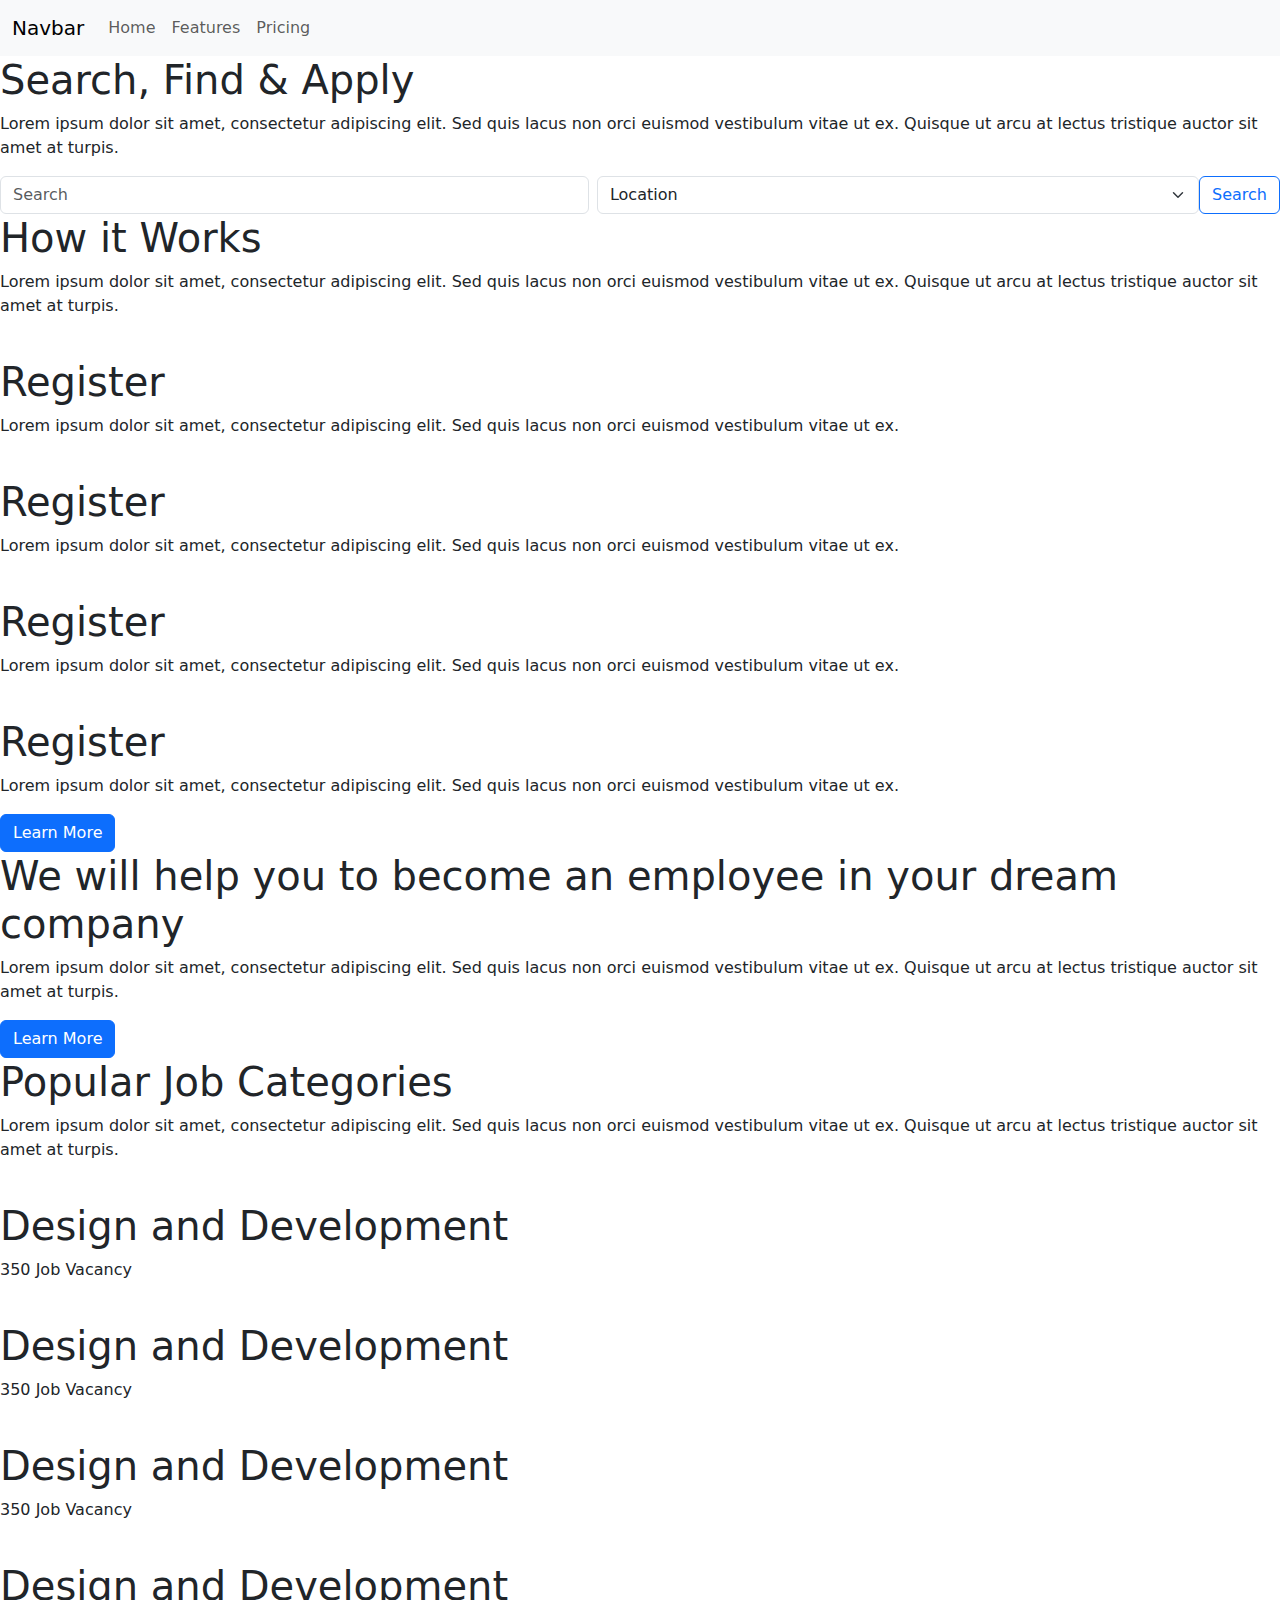
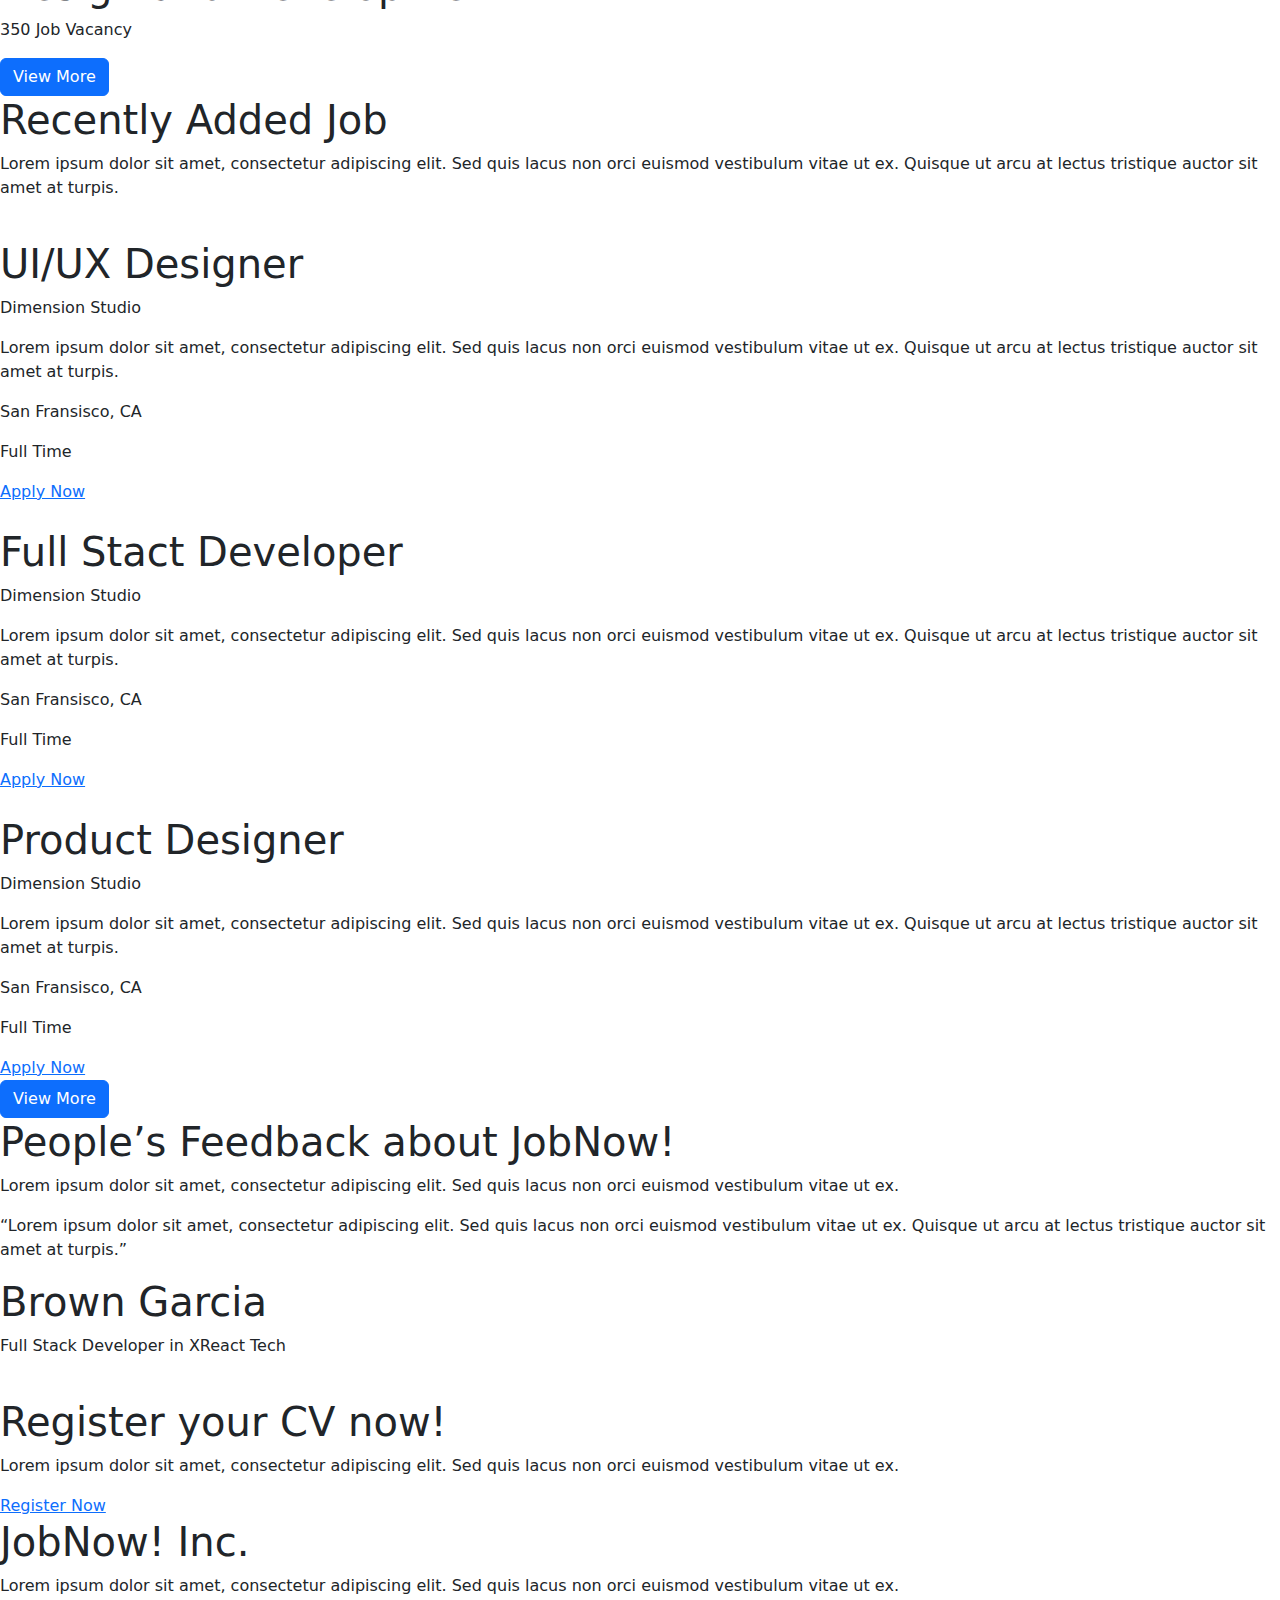
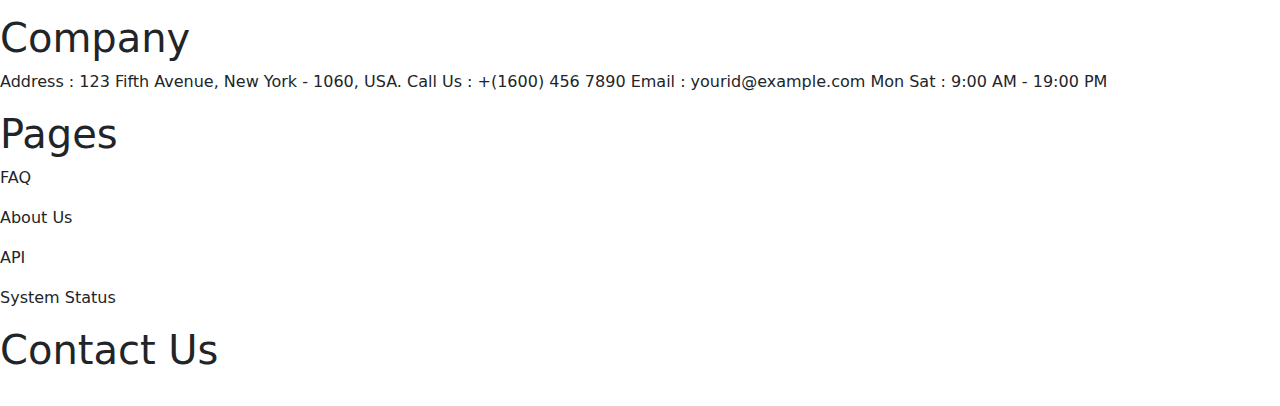
==== index.html @ 5d961a1d "Initial commit" ====
<!DOCTYPE html>
<html lang="en">
<head>
    <meta charset="UTF-8">
    <meta name="viewport" content="width=device-width, initial-scale=1.0">
    <link rel="stylesheet" href="https://fonts.googleapis.com/css?family=Poppins&amp;display=swap">
    <link rel="stylesheet" href="https://cdn.jsdelivr.net/npm/bootstrap@5.3.0/dist/css/bootstrap.min.css">
    <link rel="stylesheet" href="mobile.css">
    
    <title>Document</title>
</head>
<body>
    <section class="Menew" id="Menus">
<nav>
    <div class="menu">
    <nav class="navbar navbar-expand-lg bg-body-tertiary">
        <div class="container-fluid">
          <a class="navbar-brand" href="#">Navbar</a>
          <button class="navbar-toggler" type="button" data-bs-toggle="collapse" data-bs-target="#navbarNav" aria-controls="navbarNav" aria-expanded="false" aria-label="Toggle navigation">
            <span class="navbar-toggler-icon"></span>
          </button>
          <div class="collapse navbar-collapse" id="navbarNav">
            <ul class="navbar-nav">
              <li class="nav-item">
                <a class="nav-link" aria-current="page" href="#">Home</a>
              </li>
              <li class="nav-item">
                <a class="nav-link" href="#">Features</a>
              </li>
              <li class="nav-item">
                <a class="nav-link" href="#">Pricing</a>
              </li>
            </ul>
          </div>
        </div>
      </nav>
    </div>
    <div class="SFA">
        <div class="header">
        <h1>Search, Find & Apply</h1>
        <p>Lorem ipsum dolor sit amet, consectetur adipiscing elit. Sed quis lacus non orci euismod vestibulum vitae ut ex. Quisque ut arcu at lectus tristique auctor sit amet at turpis.</p>
        <div class="rectangle1">
            <form class="d-flex ml-auto">
                <input class="form-control me-2" type="search" placeholder="Search" aria-label="Search">
                <select class="form-select mr-2" aria-label="Location">
                    <option selected>Location</option>
                    <option value="1">Location 1</option>
                    <option value="2">Location 2</option>
                    <option value="3">Location 3</option>
                </select>
                <button class="btn btn-outline-primary" type="submit">Search</button>
            </form>
        </div>
        </div>
        <div class="rectangle">
        </div>
    </div>
</nav>
</section>

<section id="main" class="mains">
<main>
    <div class="HW">
        <div class="header2">
            <h1>How it Works</h1>
            <p>Lorem ipsum dolor sit amet, consectetur adipiscing elit. Sed quis lacus non orci euismod vestibulum vitae ut ex. Quisque ut arcu at lectus tristique auctor sit amet at turpis.</p>
        </div>
    </div>
    <div class="RCFA">

        <div class="RFCA1">
    <div class="register">
        <div class="header3">
            <img src="" alt="">
            <h1>Register</h1>
            <p>Lorem ipsum dolor sit amet, consectetur adipiscing elit. Sed quis lacus non orci euismod vestibulum vitae ut ex.</p>
        </div>
    </div>

    <div class="register">
        <div class="header3">
            <img src="" alt="">
            <h1>Register</h1>
            <p>Lorem ipsum dolor sit amet, consectetur adipiscing elit. Sed quis lacus non orci euismod vestibulum vitae ut ex.</p>
        </div>
    </div>
    </div>
    <div class="RFCA2">
    <div class="register">
        <div class="header3">
            <img src="" alt="">
            <h1>Register</h1>
            <p>Lorem ipsum dolor sit amet, consectetur adipiscing elit. Sed quis lacus non orci euismod vestibulum vitae ut ex.</p>
        </div>
    </div>

    <div class="register">
        <div class="header3">
            <img src="" alt="">
            <h1>Register</h1>
            <p>Lorem ipsum dolor sit amet, consectetur adipiscing elit. Sed quis lacus non orci euismod vestibulum vitae ut ex.</p>
        </div>
    </div>
    </div>

    <div class="bt1">
        <button class="btn btn-primary">Learn More</button>
    </div>

</div>
</section>
<div class="about">
    <div class="square">

    </div>
    <div class="aboutus">
        <h1>We will help you to become an employee in your dream company</h1>
        <p>Lorem ipsum dolor sit amet, consectetur adipiscing elit. Sed quis lacus non orci euismod vestibulum vitae ut ex. Quisque ut arcu at lectus tristique auctor sit amet at turpis.</p>
        <button class="btn btn-primary">Learn More</button>
    </div>
</div>
<section id="pops">
<div class="popular">
    <div class="header4">
        <h1>Popular Job Categories</h1>
        <p>Lorem ipsum dolor sit amet, consectetur adipiscing elit. Sed quis lacus non orci euismod vestibulum vitae ut ex. Quisque ut arcu at lectus tristique auctor sit amet at turpis.</p>
    </div>
</div>
<div class="categories">


    <div class="list">

        <div class="header5">
            <img src="" alt="">
            <h1>Design and
                Development</h1>
            <p>350 Job Vacancy</p>
        </div>

        <div class="header6">
            <img src="" alt="">
            <h1>Design and
                Development</h1>
            <p>350 Job Vacancy</p>
        </div>

        <div class="header6">
            <img src="" alt="">
            <h1>Design and
                Development</h1>
            <p>350 Job Vacancy</p>
        </div>

        <div class="header6">
            <img src="" alt="">
            <h1>Design and
                Development</h1>
            <p>350 Job Vacancy</p>
        </div>

      
    </div>
    <div class="btn2">
    <button class="btn btn-primary">View More</button>
</div>
</div>

<div class="popular">
    <div class="header4">
        <h1>Recently Added Job</h1>
        <p>Lorem ipsum dolor sit amet, consectetur adipiscing elit. Sed quis lacus non orci euismod vestibulum vitae ut ex. Quisque ut arcu at lectus tristique auctor sit amet at turpis.</p>
    </div>
</div>
<div class="jobs">
    <div class="list1">

        <div class="header7">
            <img src="" alt="">
            <h1>UI/UX Designer</h1>
        <div class="para1">
            <p>Dimension Studio</p>
            </div>
            <div class="para2">
            <p>Lorem ipsum dolor sit amet, consectetur adipiscing elit. Sed quis lacus non orci euismod vestibulum vitae ut ex. Quisque ut arcu at lectus tristique auctor sit amet at turpis.</p>
        </div>
        <div class="rectangles">
            <div class="rect1">
                <p>San Fransisco, CA</p>
            </div>
            <div class="rect2">
                <p>Full Time</p>
            </div>
        </div>
        <div class="link">
            <a href="#">Apply Now</a>
        </div>
    </div>

    <div class="header7">
        <img src="" alt="">
        <h1>Full Stact Developer</h1>
    <div class="para1">
        <p>Dimension Studio</p>
        </div>
        <div class="para2">
        <p>Lorem ipsum dolor sit amet, consectetur adipiscing elit. Sed quis lacus non orci euismod vestibulum vitae ut ex. Quisque ut arcu at lectus tristique auctor sit amet at turpis.</p>
    </div>
    <div class="rectangles">
        <div class="rect1">
            <p>San Fransisco, CA</p>
        </div>
        <div class="rect2">
            <p>Full Time</p>
        </div>
    </div>
    <div class="link">
        <a href="#">Apply Now</a>
    </div>
    </div>



    <div class="header7">
    <img src="" alt="">
    <h1>Product Designer</h1>
    <div class="para1">
    <p>Dimension Studio</p>
    </div>
    <div class="para2">
    <p>Lorem ipsum dolor sit amet, consectetur adipiscing elit. Sed quis lacus non orci euismod vestibulum vitae ut ex. Quisque ut arcu at lectus tristique auctor sit amet at turpis.</p>
    </div>
    <div class="rectangles">
    <div class="rect1">
        <p>San Fransisco, CA</p>
    </div>
    <div class="rect2">
        <p>Full Time</p>
    </div>
    </div>
        <div class="link">
        <a href="#">Apply Now</a>
        </div>
    </div>
    </div>
    <div class="btn2">
        <button class="btn btn-primary">View More</button>
    </div>
</div>


<div class="b4-footer">
    <div class="headerb4-8">
    <div class="header8">
        <h1>People’s Feedback about JobNow!</h1>
        <p>Lorem ipsum dolor sit amet, consectetur adipiscing elit. Sed quis lacus non orci euismod vestibulum vitae ut ex.</p>
    </div>
    <div class="qoutes">
        <p>“Lorem ipsum dolor sit amet, consectetur adipiscing elit. Sed quis lacus non orci euismod vestibulum vitae ut ex. Quisque ut arcu at lectus tristique auctor sit amet at turpis.”</p>
    </div>
    <div class="rect3">

    </div>
    <div class="peeps">
        <h1>Brown Garcia</h1>
        <p>Full Stack Developer in XReact Tech</p>
        <div class="cons1">
            <img src="" alt="">
            <img src="" alt="">
        </div>
    </div>
</div>
    <div class="rect3">

    </div>
</div>
</section>
</main>


<footer>

    <div class="footer1">
        <div class="cv">
            <h1>Register your CV now!</h1>
            <p>
                Lorem ipsum dolor sit amet, consectetur adipiscing elit. Sed quis lacus non orci euismod vestibulum vitae ut ex.
            </p>
            <div class="reg">
                <a href="#">Register Now</a>
            </div>
        </div>
        <div class="footer2">
            <div class="header9">
                <h1>JobNow! Inc.</h1>
                <p>Lorem ipsum dolor sit amet, consectetur adipiscing elit. Sed quis lacus non orci euismod vestibulum vitae ut ex.</p>
            </div>
            <div class="header11">
            <div class="header10">
                <h1>Company</h1>
                <p>Address : 123 Fifth Avenue, New York - 1060, USA.
                    Call Us : +(1600) 456 7890
                    Email : yourid@example.com
                    Mon Sat : 9:00 AM - 19:00 PM</p>
            </div>
            <div class="header12">
                <h1>Pages</h1>
                <p>FAQ</p>
                <p>About Us</p>
                <p>API</p>
                <p>System Status</p>
            </div>

            <div class="header13">
                <h1>Contact Us</h1>
                <div class="icons">
                    <img src="" alt="">
                    <img src="" alt="">
                    <img src="" alt="">
                    <img src="" alt="">
                </div>
            </div>
        </div>      
    </div>
</footer>
<script src="https://cdn.jsdelivr.net/npm/bootstrap@5.3.0/dist/js/bootstrap.bundle.min.js"></script>
</body>
</html>
---- mobile.css ----
@media screen and (max-width: 768px) {
    *{
        padding:0 ;
        margin: 0;
        box-sizing: border-box;
        font-family: 'Poppins', sans-serif;
    }

    .menu{
        height: 85px;
    }

    .header h1{
        display: flex;
        flex-direction: row;
        align-content: center;
        justify-content: center;
        color: #000;
        font-size: 20px;
        font-family: Poppins;
        font-style: normal;
        font-weight: 700;
        line-height: 58px;
    }

    .header p{
        display: flex;
        justify-content: center;
        padding: 0 30px 30px 30px;
        text-align: center;
    }
    
    .rectangle1{
        width: 100%;
        display:flex;
        /* width: 319px; */
        height: 41.161px;
        border-radius: 9.8px;
        background: #FFF;
        box-shadow: 0px 1.9600613117218018px 9.80030632019043px 0px rgba(0, 0, 0, 0.05);
        flex-shrink: 0;
        flex-direction: row;
        flex-wrap: wrap;
        justify-content: center;
        padding: 20px;
        align-content: center;
        align-items: center; 
        padding-bottom: 50px;
    }

    .SFA {
        padding-bottom: 70px;
    }

    .rectangle{
        height: 290px;
        flex-shrink: 0;
        background: var(--green, #0C9);
    }

    .header2 h1{
        color: #000;
        font-size: 14px;
        font-family: Poppins;
        font-style: normal;
        font-weight: 600;
        line-height: 21.587px;
    }

    .header2 p{
        display: flex;
        width: 292.197px;
        height: 35.85px;
        flex-direction: column;
        flex-shrink: 0;
        color: #8A8A8A;
        font-size: 13px;
        font-style: normal;
        font-weight: 400;
        line-height: normal;
    }

    section#main {
        padding-left: 30px;
    }

    .register {
        width: 131.175px;
        /* height: 100.798px; */
        flex-shrink: 0;
        border-radius: 9.205px;
        background: #d5b4b4;
        box-shadow: 0px 3.6821184158325195px 11.50661849975586px 0px rgba(0, 204, 153, 0.10);
    }

    .RCFA {
        padding-top: 50px;
    }

    .RFCA1{
        display: flex;
        flex-direction: row;
        flex-wrap: wrap;
        align-content: center;
        justify-content: space-around;
        align-items: center;
        padding-top: 20px;
    }

    .RFCA2{
        padding-top: 20px;
        display: flex;
        flex-direction: row;
        flex-wrap: wrap;
        align-content: center;
        justify-content: space-around;
        align-items: center;
    }
    
    .header3 h1{
        display: flex;
        width: 42.344px;
        height: 25.775px;
        flex-direction: column;
        flex-shrink: 0;
        color: #000;
        font-size: 10.126px;
        font-family: Poppins;
        font-style: normal;
        font-weight: 600;
        line-height: 25.775px;
    }

    .header3 p{
        display: flex;
        width: 104.94px;
        height: 22.093px;
        flex-direction: column;
        flex-shrink: 0;
        color: #8A8A8A;
        font-size: 4.603px;
        font-family: Poppins;
        font-style: normal;
        font-weight: 400;
        line-height: normal;
    }
    
    .bt1{
        display: flex;
        flex-direction: row;
        justify-content: center;
        align-content: center;
        /* align-items: center; */
        padding-top: 50px;
    }

    .about {
        display: flex;
        flex-direction: column;
        align-content: center;
        justify-content: center;
        align-items: center;
        flex-wrap: wrap;
        padding-top: 50px;
    }
    .square {
        width: 285.283px;
        padding-top: 50px;
        height: 210px;
        flex-shrink: 0;
        border-radius: 11.321px;
        background: #C4C4C4;
    }
    .aboutus {
        padding-top: 50px;
        display: flex;
        flex-direction: column;
        flex-wrap: nowrap;
        align-content: center;
        justify-content: center;
        align-items: center;
    }

    .aboutus h1{
        display: flex;
        width: 264.059px;
        height: 44.075px;
        flex-direction: column;
        flex-shrink: 0;
        color: #000;
        text-align: center;
        font-size: 14px;
        font-family: Poppins;
        font-style: normal;
        font-weight: 600;
        line-height: 22.038px;  
    }

    .aboutus p{
        display: flex;
        width: 253.827px;
        height: 36.598px;
        flex-direction: column;
        flex-shrink: 0;
        color: #8A8A8A;
        text-align: center;
        font-size: 8px;
        font-family: Poppins;
        font-style: normal;
        font-weight: 400;
        line-height: normal;
    }

    section#pops {
        padding-top: 50px;
        padding-left: 50px;
        padding-bottom: 100px;
    }
    
    .popular {
        display: flex;
        flex-direction: column;
        /* align-content: center; */
        /* justify-content: center; */
        /* align-items: center; */    
    }

    .header4 {
        display: flex;
        flex-direction: column;
        flex-wrap: nowrap;
        align-content: center;
        justify-content: center;
        align-items: center;
    }

    .header4 h1 {
        display: flex;
        width: 169.167px;
        height: 20.912px;
        flex-direction: column;
        flex-shrink: 0;
        color: #000;
        text-align: center;
        font-size: 14px;
        font-family: Poppins;
        font-style: normal;
        font-weight: 600;
        line-height: 20.912px;
    }

    .header4 p{
        display: flex;
        width: 264px;
        height: 33px;
        flex-direction: column;
        flex-shrink: 0;
        color: #8A8A8A;
        text-align: center;
        font-size: 8px;
        font-family: Poppins;
        font-style: normal;
        font-weight: 400;
        line-height: normal;
    }

    .list {
        display: flex;
        justify-content: space-between;
        flex-direction: row;
        align-items: center;
        padding-bottom: 50px;
    }

    .btn2 { 
        display: flex;
        padding-bottom: 50px;
        justify-content: center;
    }

    .header5 {
        width: 106.429px;
        height: 92.612px;
        border-radius: 7.469px;
        background: var(--green, #0C9);
        box-shadow: 0px 2.9874935150146484px 9.335917472839355px 0px rgba(0, 204, 153, 0.10);
        flex-shrink: 0;
    }

    .header5 h1{
        display: flex;
width: 56.389px;
height: 23.9px;
flex-direction: column;
flex-shrink: 0;
color: #FFF;
font-size: 8.216px;
font-family: Poppins;
font-style: normal;
font-weight: 600;
line-height: 11.95px;
    }

    .header5 p{
        display: flex;
width: 39.584px;
height: 20.912px;
flex-direction: column;
flex-shrink: 0;
color: #FFF;
font-size: 4.481px;
font-family: Poppins;
font-style: normal;
font-weight: 600;
line-height: 20.912px;
    }
    img {
        width: 22.033px;
        height: 22.033px;
        flex-shrink: 0;
    }

    .header6 {
        width: 106.429px;
        height: 92.612px;
        border-radius: 7.469px;
        background: var(--green, rgb(228, 237, 235));
        box-shadow: 0px 2.9874935150146484px 9.335917472839355px 0px rgba(0, 204, 153, 0.10);
        flex-shrink: 0;
    }

    .header6 h1{
        display: flex;
width: 56.389px;
height: 23.9px;
flex-direction: column;
flex-shrink: 0;
color: #FFF;
font-size: 8.216px;
font-family: Poppins;
font-style: normal;
font-weight: 600;
line-height: 11.95px;
    }

    .header6 p{
        display: flex;
width: 39.584px;
height: 20.912px;
flex-direction: column;
flex-shrink: 0;
color: #FFF;
font-size: 4.481px;
font-family: Poppins;
font-style: normal;
font-weight: 600;
line-height: 20.912px;
    }


    .header7 {
        width: 169.983px;
        height: 194.375px;
        flex-shrink: 0;
        border-radius: 7.623px;
        background: #FFF;
        box-shadow: 0px 3.0490200519561768px 9.52818775177002px 0px rgba(0, 204, 153, 0.10);
    }

    .list1 {
        display: flex;
        flex-direction: row;
        flex-wrap: nowrap;
        align-content: center;
        justify-content: center;
        padding-bottom: 50px;
    }

    .header7 h1{
        display: flex;
    width: 64.029px;
    height: 21.343px;
    flex-direction: column;
    flex-shrink: 0;
    color: #000;
    font-size: 8.385px;
    font-family: Poppins;
    font-style: normal;
    font-weight: 600;
    line-height: 21.343px;
    }

    .header7 .para1 p{
        display: flex;
width: 51.452px;
height: 21.343px;
flex-direction: column;
flex-shrink: 0;
color: #8A8A8A;
font-size: 5.717px;
font-family: Poppins;
font-style: normal;
font-weight: 600;
line-height: 21.343px;
    }

.header7 .para2 p{
    display: flex;
width: 139.493px;
height: 28.203px;
flex-direction: column;
flex-shrink: 0;
color: #8A8A8A;
font-size: 5.336px;
font-family: Poppins;
font-style: normal;
font-weight: 400;
line-height: normal;
}

.rectangles {
    display: flex;
    color: #000;
    font-size: 5.336px;
    font-family: Poppins;
    font-style: normal;
    font-weight: 500;
    line-height: normal;
    flex-direction: row;
    justify-content: space-around;
}

.link {
    display: flex;
    width: 45.735px;
    height: 21.343px;
    flex-direction: column;
    flex-shrink: 0;
    color: var(--green, #0C9);
    font-size: 8.385px;
    font-family: Poppins;
    font-style: normal;
    font-weight: 600;
    line-height: 21.343px;
    padding-left: 1px;
}

.headerb4-8 {
    display: flex;
    flex-direction: column;
    flex-wrap: wrap;
    align-content: center;
    justify-content: center;
    align-items: center;
}

.header8 h1{
    display: flex;
width: 257.032px;
height: 21.677px;
flex-direction: column;
flex-shrink: 0;
color: #000;
text-align: center;
font-size: 14px;
font-family: Poppins;
font-style: normal;
font-weight: 600;
line-height: 21.677px;
}


.header8 p{
    display: flex;
width: 249.677px;
height: 24.387px;
flex-direction: column;
flex-shrink: 0;
color: #8A8A8A;
text-align: center;
font-size: 8px;
font-family: Poppins;
font-style: normal;
font-weight: 400;
line-height: normal;
}

.qoutes p{
    display: flex;
width: 249.677px;
height: 54.968px;
flex-direction: column;
flex-shrink: 0;
color: #000;
text-align: center;
font-size: 8.516px;
font-family: Poppins;
font-style: normal;
font-weight: 500;
line-height: normal;
}

.peeps h1{
    display: flex;
height: 13.935px;
flex-direction: column;
flex-shrink: 0;
color: #000;
text-align: center;
font-size: 9.29px;
font-family: Poppins;
font-style: normal;
font-weight: 600;
line-height: normal;
}

.peeps p{
    display: flex;
width: 110.323px;
height: 9.29px;
flex-direction: column;
flex-shrink: 0;
color: #767373;
text-align: center;
font-size: 6.194px;
font-family: Poppins;
font-style: normal;
font-weight: 500;
line-height: normal;
}

.cv {
    width: 319px;
    display: flex;
    height: 95px;
    flex-shrink: 0;
    border-radius: 5.145px;
    background: #003A2C;
    align-content: center;
    flex-wrap: nowrap;
    position: absolute;
    top: 360%;
    justify-content: center;
    align-items: center;
    flex-direction: column;
}

.cv h1{
    color: #FFF;
text-align: center;
font-size: 12px;
font-family: Poppins;
font-style: normal;
font-weight: 600;
line-height: 14.406px;
}

.cv p{
    display: flex;
width: 224px;
height: 23px;
flex-direction: column;
flex-shrink: 0;
color: #AAA;
text-align: center;
font-size: 8px;
font-family: Poppins;
font-style: normal;
font-weight: 400;
line-height: normal;
}

.reg {
    width: 48.879px;
    height: 16.207px;
    flex-shrink: 0;
    border-radius: 2.573px;
    border: 0.515px solid #FFF;
}

.reg a{
    display: flex;
width: 34.215px;
height: 14.406px;
flex-direction: column;
flex-shrink: 0;
color: #FFF;
text-align: center;
font-size: 5.145px;
font-family: Poppins;
font-style: normal;
font-weight: 600;
line-height: 14.406px;
}

.footer1 {
    display: flex;
    flex-direction: column;
    flex-wrap: nowrap;
    align-content: center;
    justify-content: center;
    align-items: center;
    background: var(--green, #0C9);
}

.footer2 {
    /* width: 375px; */
    height: 367px;
    padding-top: 100px;
    display: flex;
    flex-shrink: 0;
}

.header9{
    
    display: flex;
    width: 224px;
    flex-direction: column;
    flex-shrink: 0;
    color: #FFF;
    font-size: 7.998px;
    font-family: Poppins;
    font-style: normal;
    font-weight: 400;
    line-height: normal;
}
.header10{
    display: flex;
width: 192px;
height: 59px;
flex-direction: column;
flex-shrink: 0;
color: #FFF;
font-size: 7.998px;
font-family: Poppins;
font-style: normal;
font-weight: 400;
line-height: 180.5%;
}

.header12{
    display: flex;
width: 43.415px;
height: 20.565px;
flex-direction: column;
flex-shrink: 0;
color: #FFF;
font-size: 7.998px;
font-family: Poppins;
font-style: normal;
font-weight: 400;
line-height: 180.5%;
}

.header13 h1{
    display: flex;
width: 77.69px;
height: 20.565px;
flex-direction: column;
flex-shrink: 0;
color: #FFF;
font-size: 13.71px;
font-family: Poppins;
font-style: normal;
font-weight: 700;
line-height: normal;
}

}
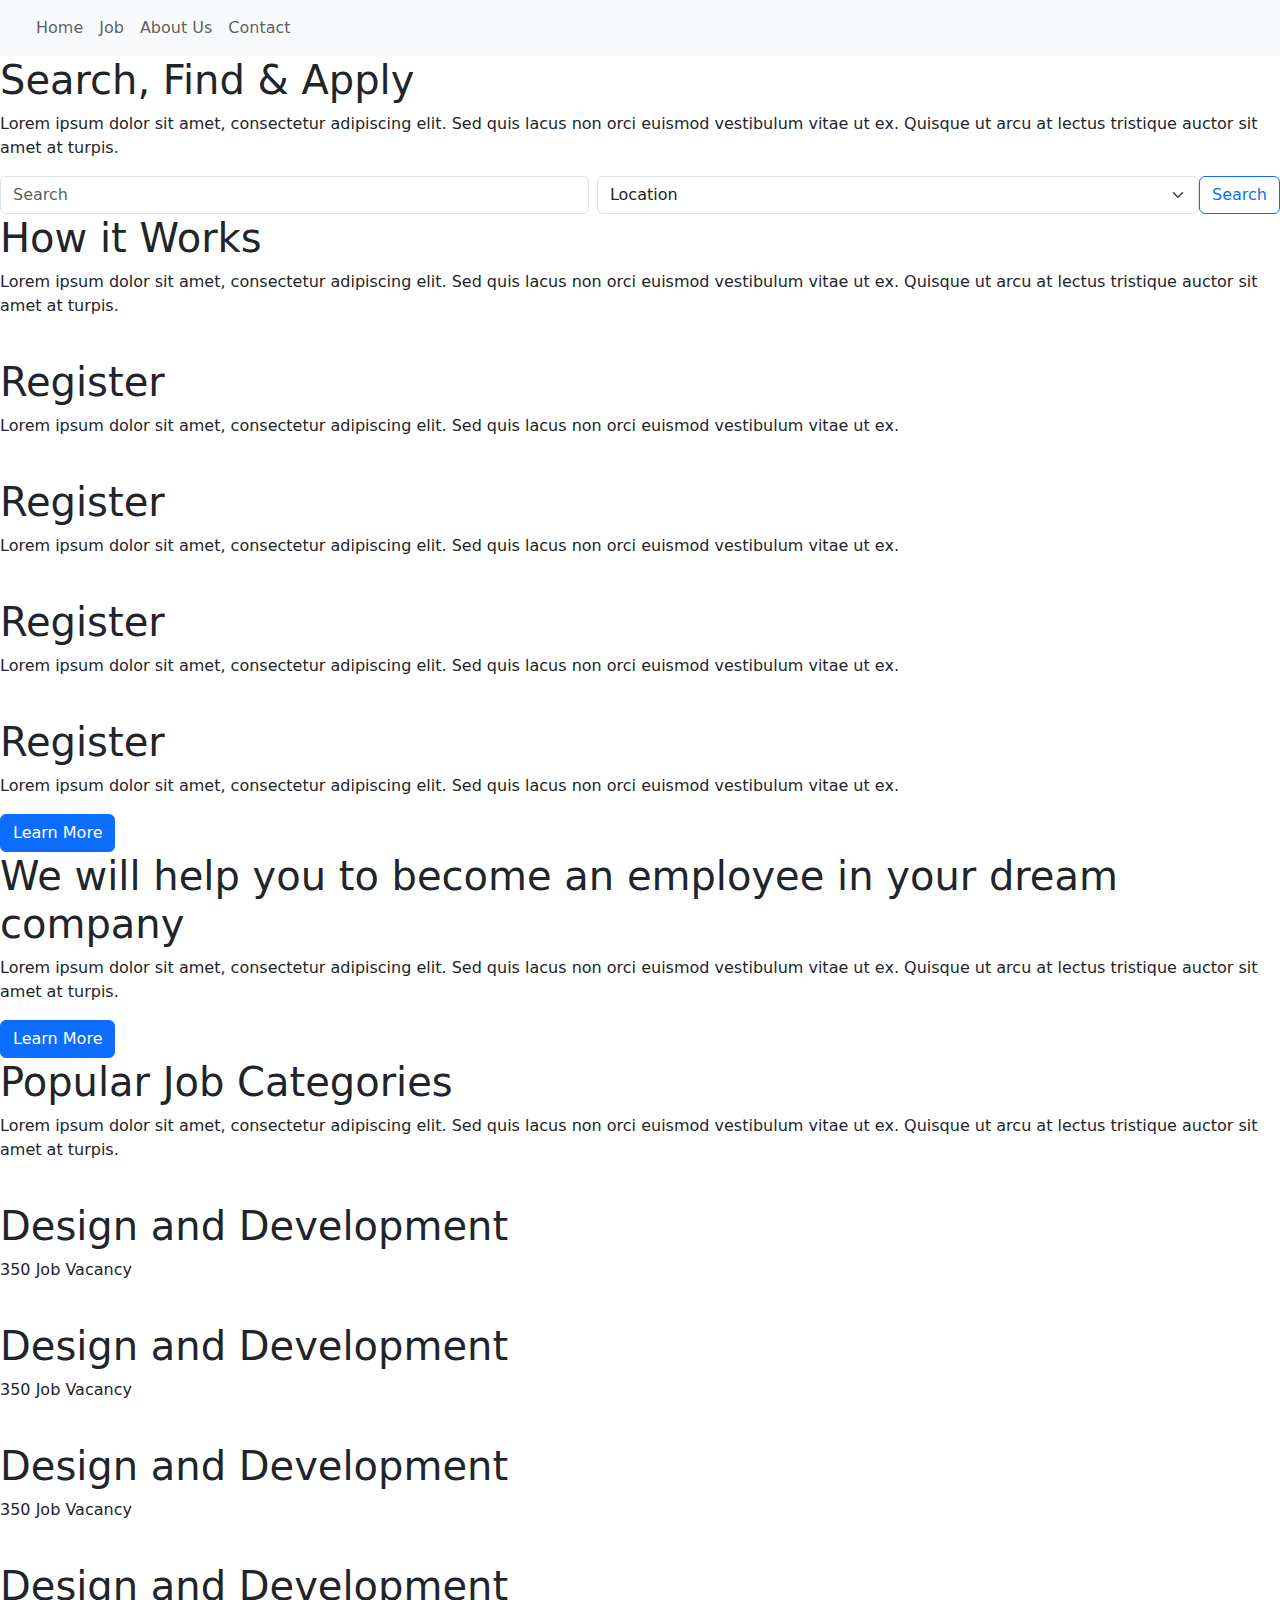
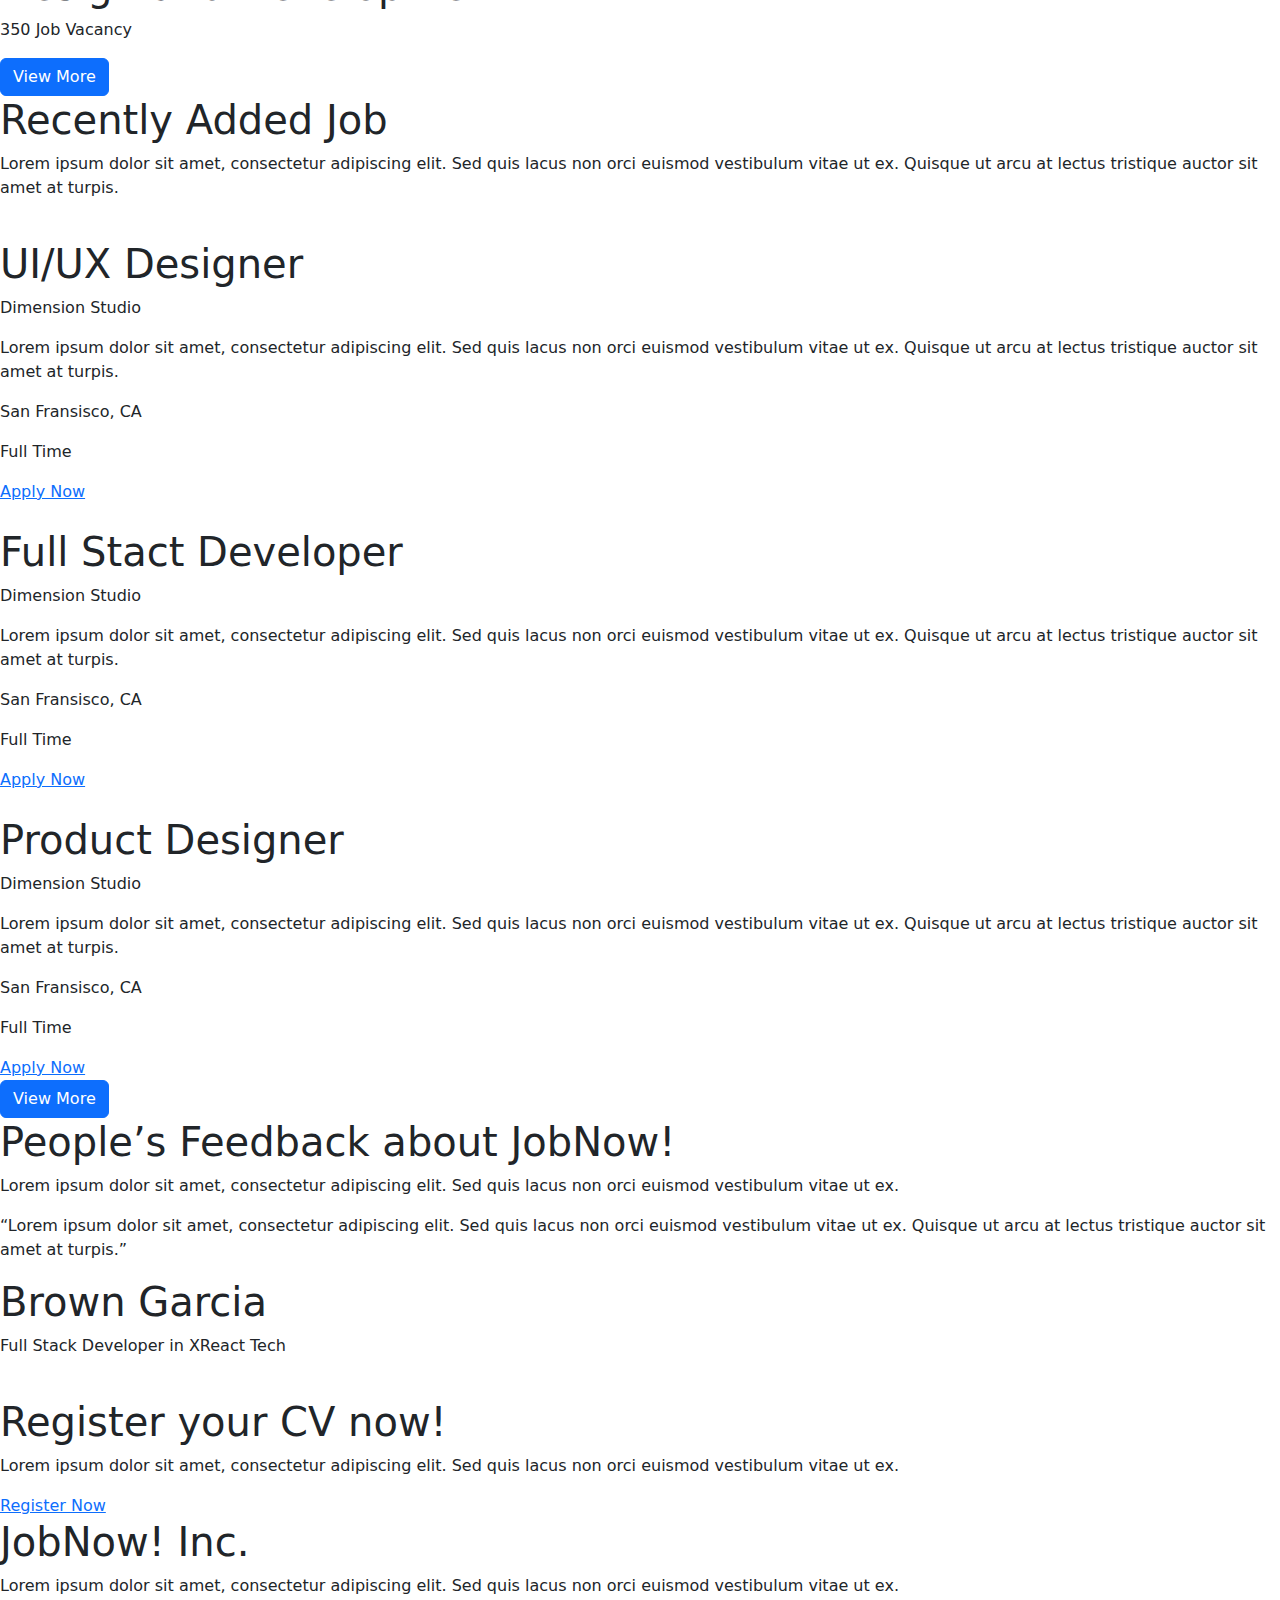
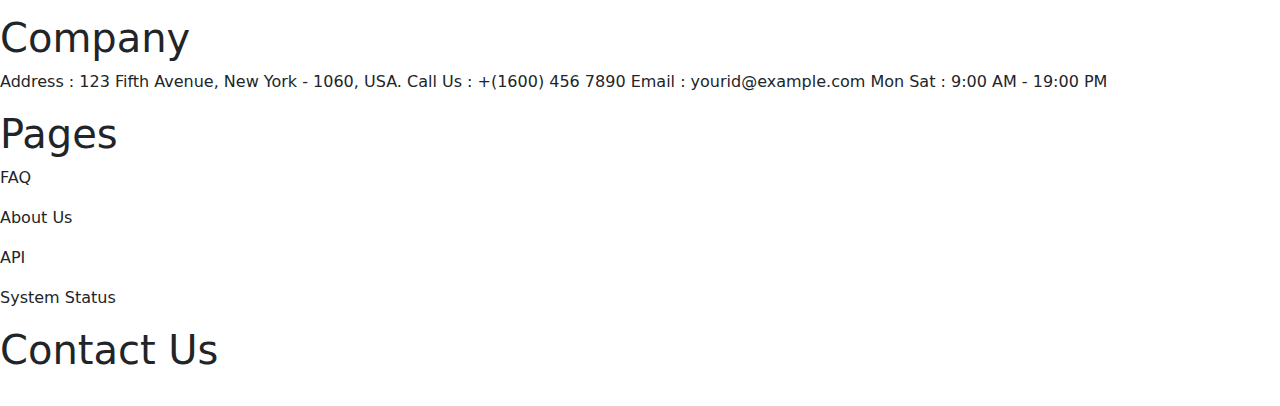
==== commit e6856d45: "desktop view" ====
--- a/index.html
+++ b/index.html
@@ -15,7 +15,7 @@
     <div class="menu">
     <nav class="navbar navbar-expand-lg bg-body-tertiary">
         <div class="container-fluid">
-          <a class="navbar-brand" href="#">Navbar</a>
+          <a class="navbar-brand" href="#"><img src="img/logo.png" alt=""></a>
           <button class="navbar-toggler" type="button" data-bs-toggle="collapse" data-bs-target="#navbarNav" aria-controls="navbarNav" aria-expanded="false" aria-label="Toggle navigation">
             <span class="navbar-toggler-icon"></span>
           </button>
@@ -25,10 +25,13 @@
                 <a class="nav-link" aria-current="page" href="#">Home</a>
               </li>
               <li class="nav-item">
-                <a class="nav-link" href="#">Features</a>
+                <a class="nav-link" href="#">Job</a>
               </li>
               <li class="nav-item">
-                <a class="nav-link" href="#">Pricing</a>
+                <a class="nav-link" href="#">About Us</a>
+              </li>
+              <li class="nav-item">
+                <a class="nav-link" href="#">Contact</a>
               </li>
             </ul>
           </div>
--- a/mobile.css
+++ b/mobile.css
@@ -29,7 +29,7 @@
         padding: 0 30px 30px 30px;
         text-align: center;
     }
-    
+ 
     .rectangle1{
         width: 100%;
         display:flex;
@@ -163,13 +163,17 @@
         flex-wrap: wrap;
         padding-top: 50px;
     }
+
+    .square{
+        background-size:cover;
+        background: url(img/ha.png);
+    }
     .square {
         width: 285.283px;
         padding-top: 50px;
         height: 210px;
         flex-shrink: 0;
         border-radius: 11.321px;
-        background: #C4C4C4;
     }
     .aboutus {
         padding-top: 50px;
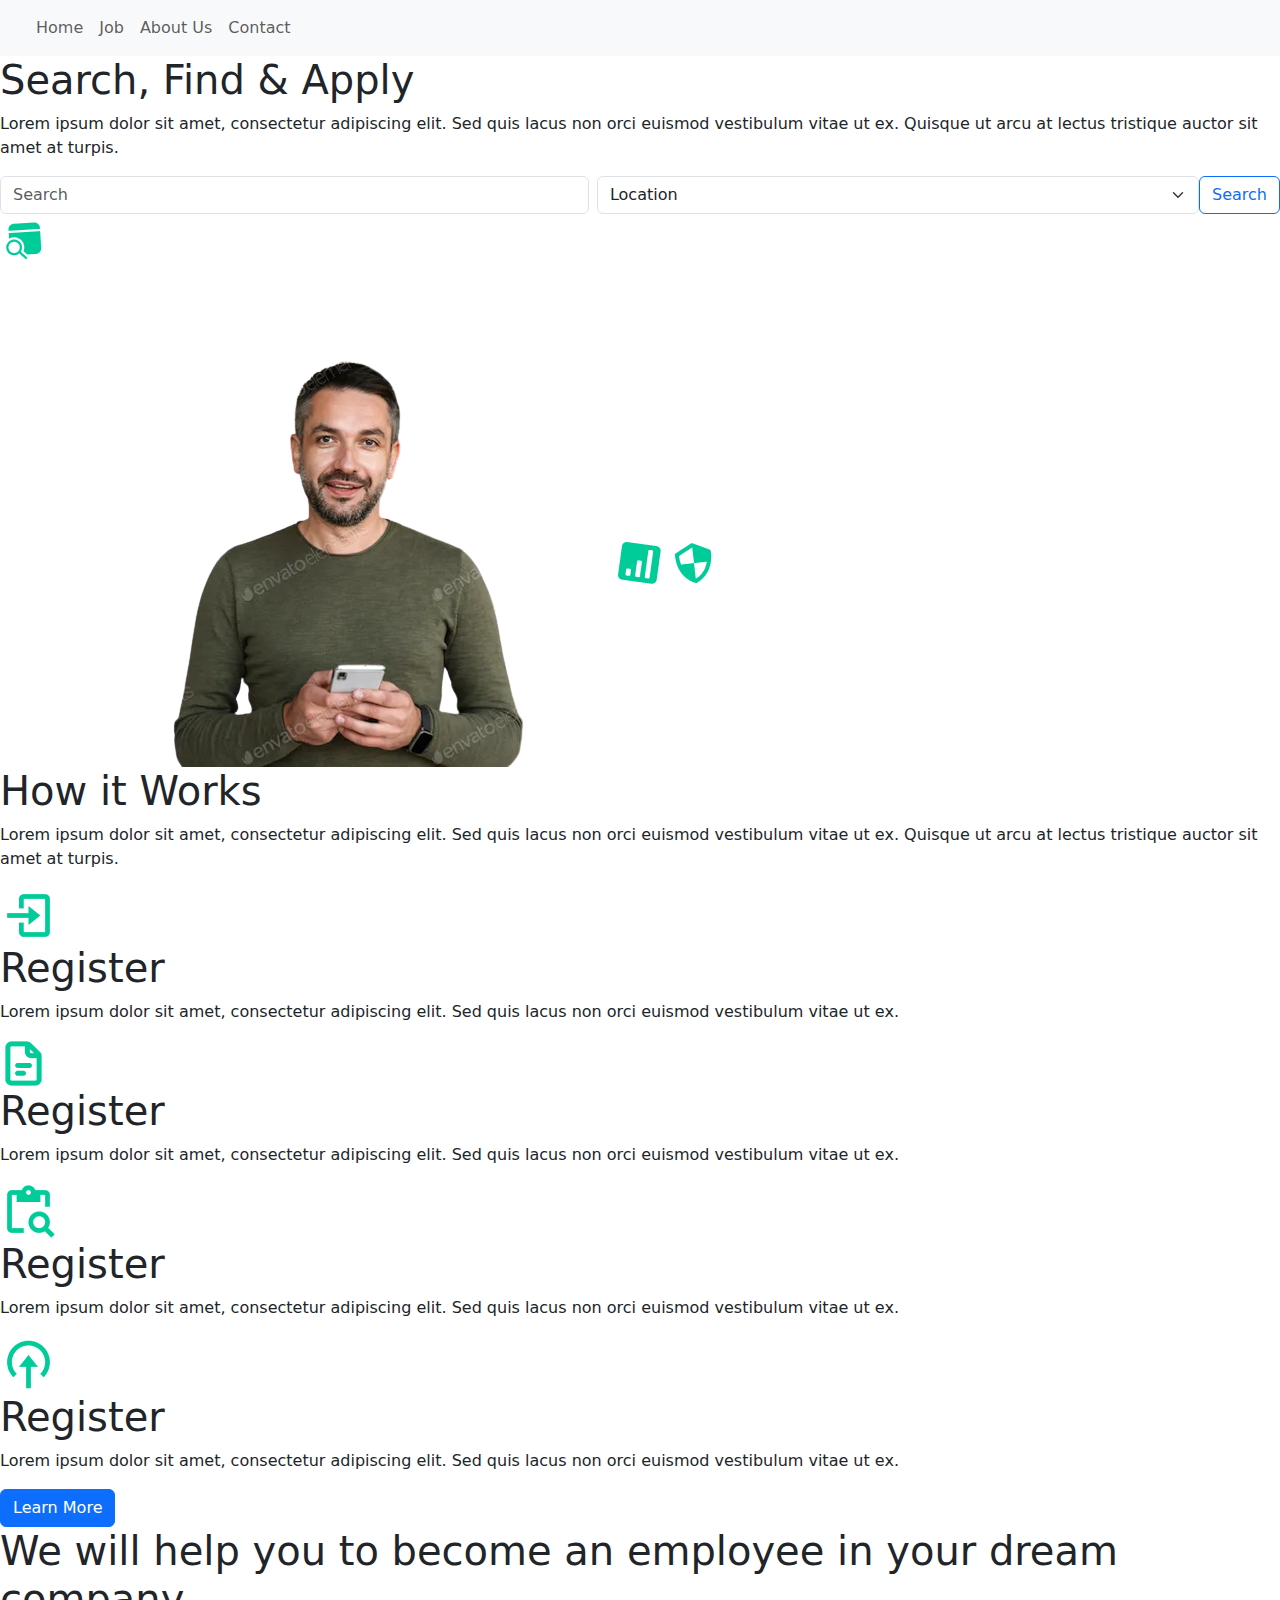
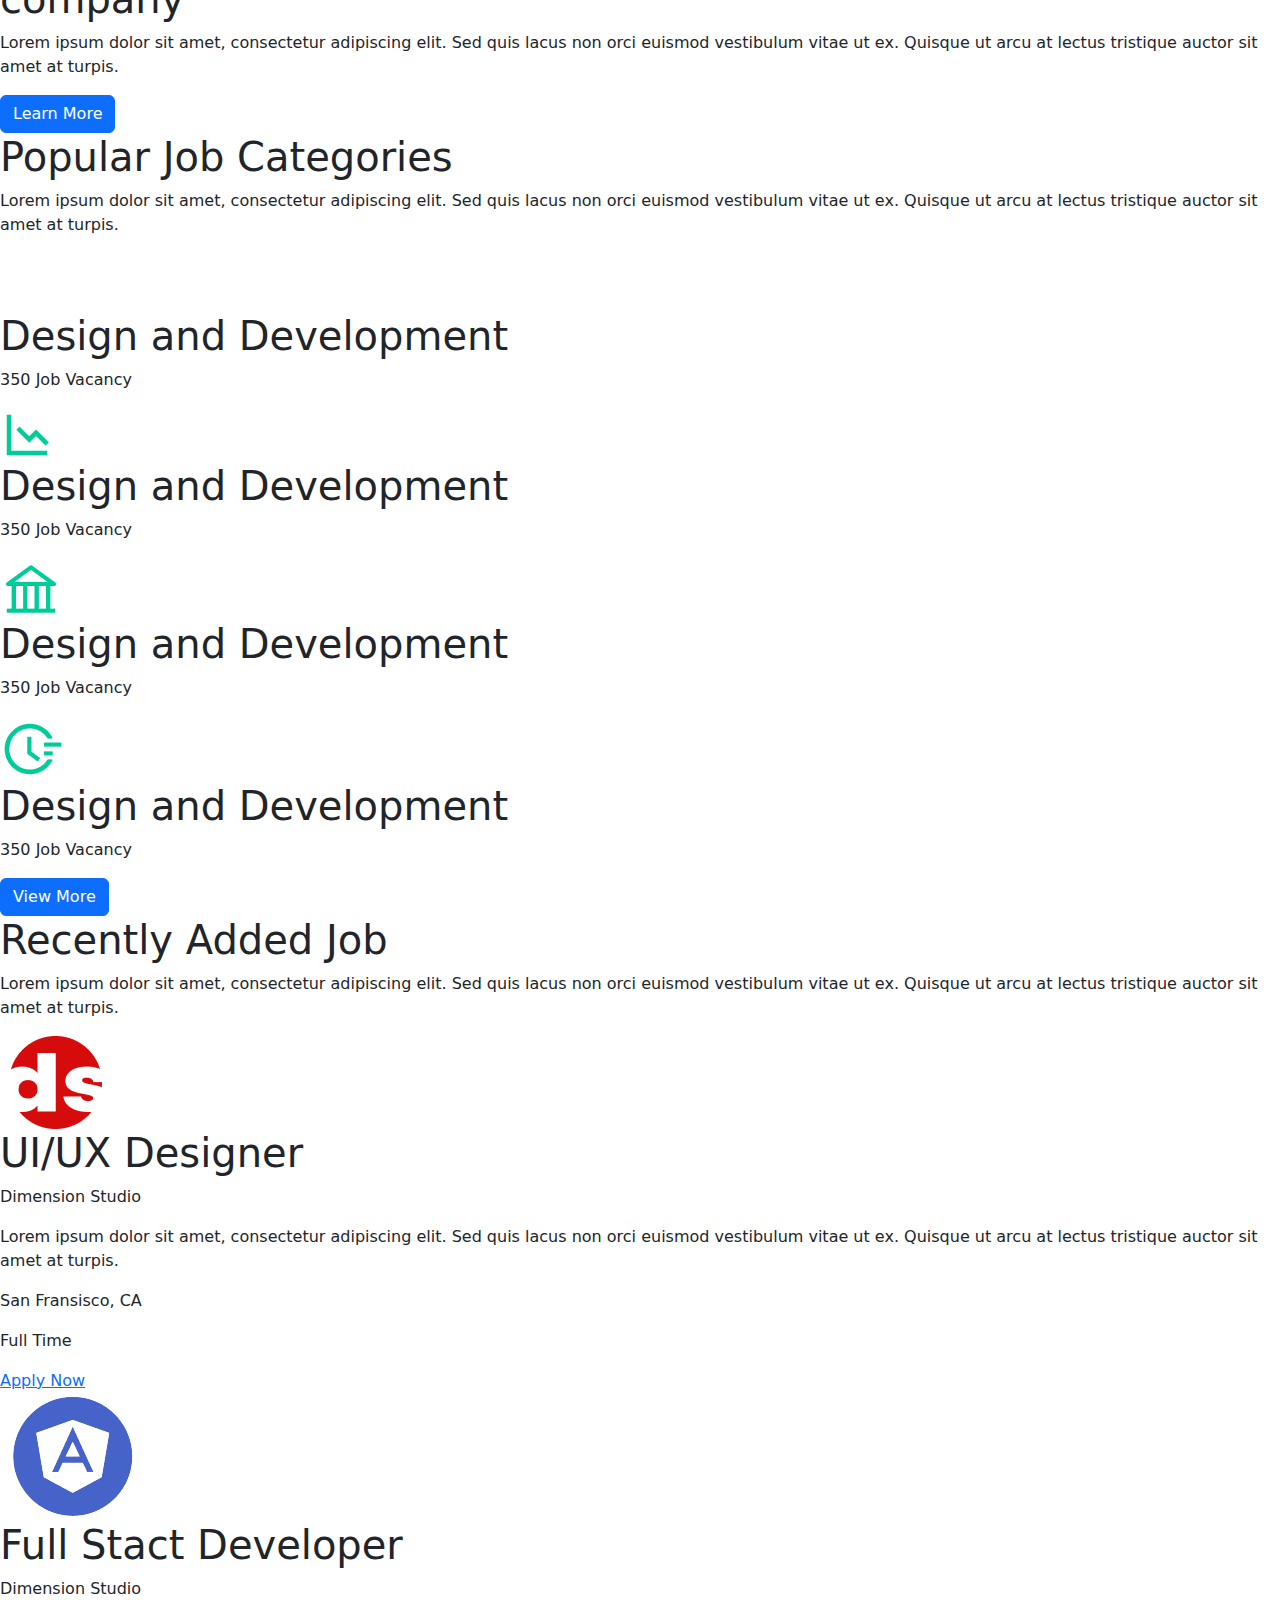
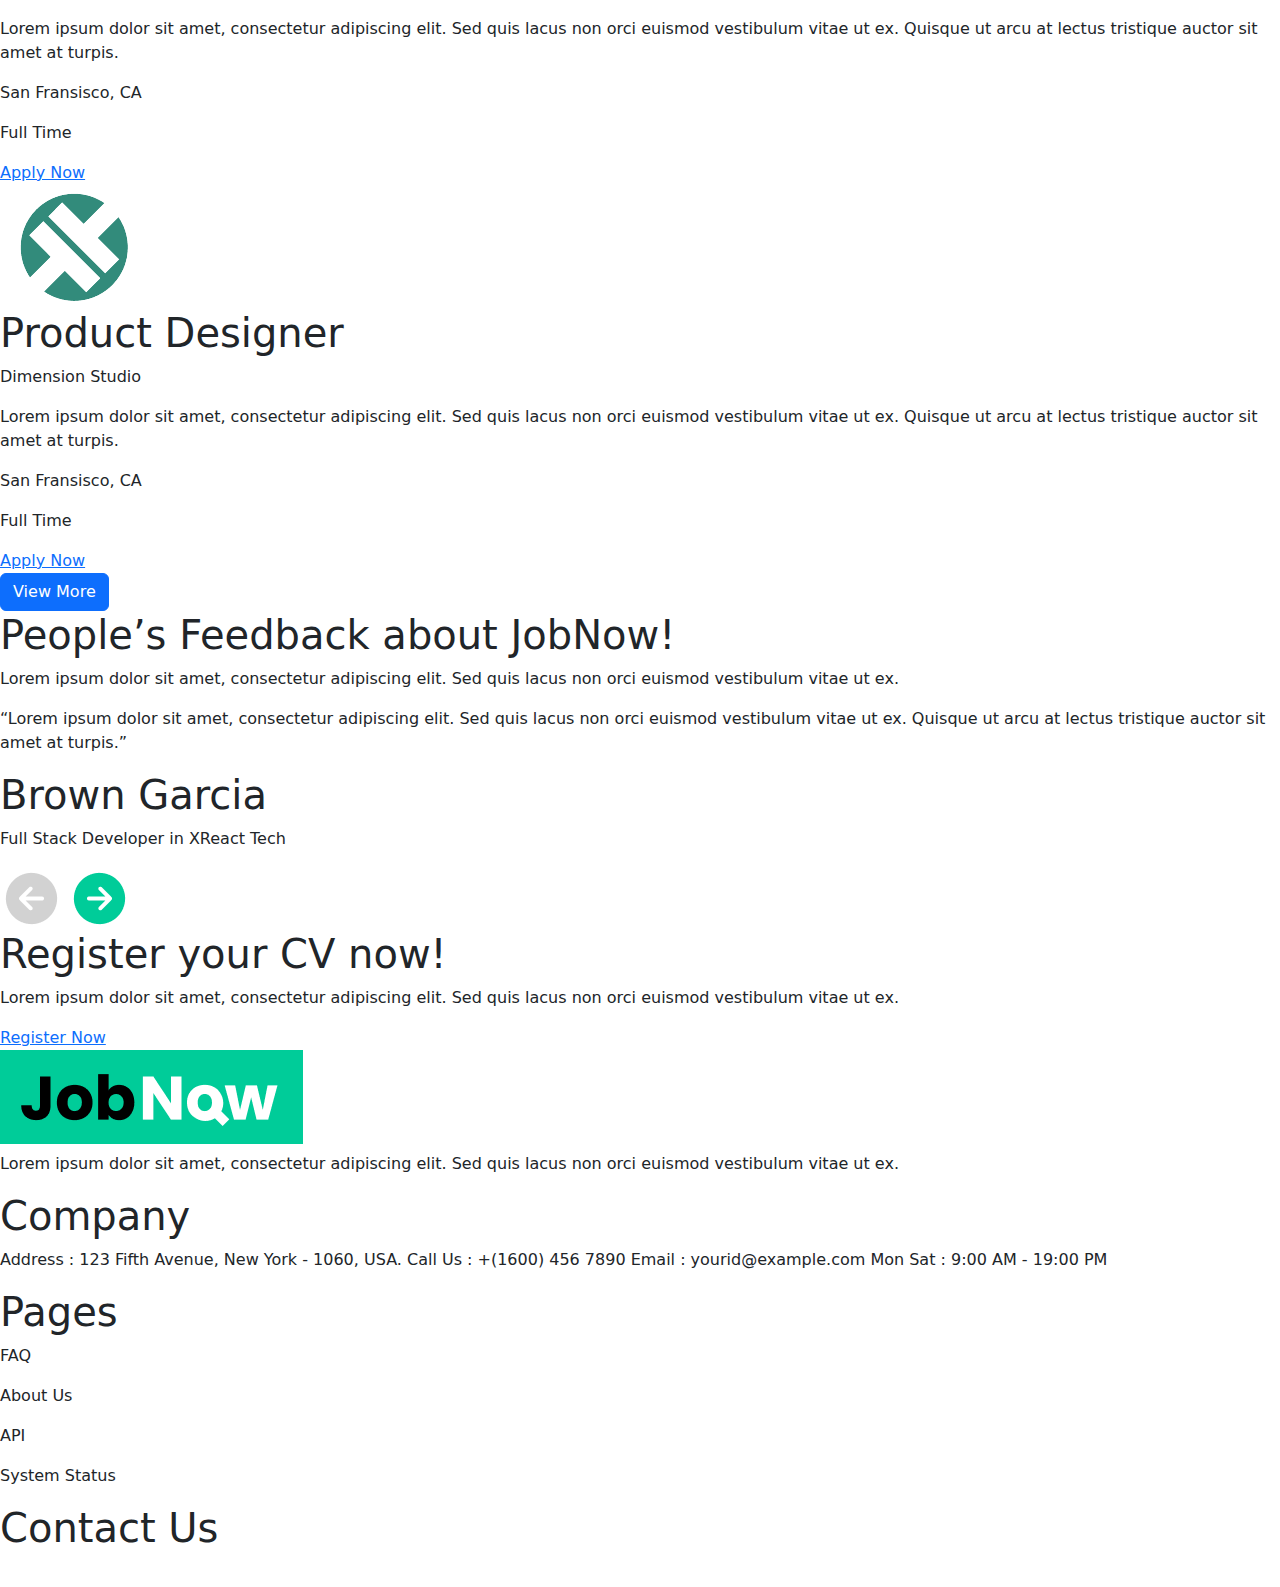
==== commit 27c22793: "last commit" ====
--- a/index.html
+++ b/index.html
@@ -56,6 +56,11 @@
         </div>
         </div>
         <div class="rectangle">
+            <img src="img/icon1.png" alt="">
+            <br><br><br><br><br>
+            <img src="img/image-removebg-preview (3).png" alt="">
+            <img src="img/icon2.png" alt="">
+            <img src="img/icon3.png" alt="">
         </div>
     </div>
 </nav>
@@ -74,7 +79,7 @@
         <div class="RFCA1">
     <div class="register">
         <div class="header3">
-            <img src="" alt="">
+            <img src="img/ci_log-out.png" alt="">
             <h1>Register</h1>
             <p>Lorem ipsum dolor sit amet, consectetur adipiscing elit. Sed quis lacus non orci euismod vestibulum vitae ut ex.</p>
         </div>
@@ -82,7 +87,7 @@
 
     <div class="register">
         <div class="header3">
-            <img src="" alt="">
+            <img src="img/akar-icons_file.png" alt="">
             <h1>Register</h1>
             <p>Lorem ipsum dolor sit amet, consectetur adipiscing elit. Sed quis lacus non orci euismod vestibulum vitae ut ex.</p>
         </div>
@@ -91,7 +96,7 @@
     <div class="RFCA2">
     <div class="register">
         <div class="header3">
-            <img src="" alt="">
+            <img src="img/ic_baseline-content-paste-search.png" alt="">
             <h1>Register</h1>
             <p>Lorem ipsum dolor sit amet, consectetur adipiscing elit. Sed quis lacus non orci euismod vestibulum vitae ut ex.</p>
         </div>
@@ -99,7 +104,7 @@
 
     <div class="register">
         <div class="header3">
-            <img src="" alt="">
+            <img src="img/bx_bx-log-in-circle.png" alt="">
             <h1>Register</h1>
             <p>Lorem ipsum dolor sit amet, consectetur adipiscing elit. Sed quis lacus non orci euismod vestibulum vitae ut ex.</p>
         </div>
@@ -135,28 +140,28 @@
     <div class="list">
 
         <div class="header5">
-            <img src="" alt="">
+            <img src="img/bx_bx-brain.png" alt="">
             <h1>Design and
                 Development</h1>
             <p>350 Job Vacancy</p>
         </div>
 
         <div class="header6">
-            <img src="" alt="">
+            <img src="img/bx_bx-line-chart-down.png" alt="">
             <h1>Design and
                 Development</h1>
             <p>350 Job Vacancy</p>
         </div>
 
         <div class="header6">
-            <img src="" alt="">
+            <img src="img/ant-design_bank-outlined.png" alt="">
             <h1>Design and
                 Development</h1>
             <p>350 Job Vacancy</p>
         </div>
 
         <div class="header6">
-            <img src="" alt="">
+            <img src="img/ant-design_field-time-outlined.png" alt="">
             <h1>Design and
                 Development</h1>
             <p>350 Job Vacancy</p>
@@ -179,7 +184,7 @@
     <div class="list1">
 
         <div class="header7">
-            <img src="" alt="">
+            <img src="img/Group 140.png" alt="">
             <h1>UI/UX Designer</h1>
         <div class="para1">
             <p>Dimension Studio</p>
@@ -201,7 +206,7 @@
     </div>
 
     <div class="header7">
-        <img src="" alt="">
+        <img src="img/image-removebg-preview.png" alt="">
         <h1>Full Stact Developer</h1>
     <div class="para1">
         <p>Dimension Studio</p>
@@ -225,7 +230,7 @@
 
 
     <div class="header7">
-    <img src="" alt="">
+    <img src="img/capasitor.png" alt="">
     <h1>Product Designer</h1>
     <div class="para1">
     <p>Dimension Studio</p>
@@ -268,8 +273,8 @@
         <h1>Brown Garcia</h1>
         <p>Full Stack Developer in XReact Tech</p>
         <div class="cons1">
-            <img src="" alt="">
-            <img src="" alt="">
+            <img src="img/ion_arrow-back-circle (1).png" alt="">
+            <img src="img/ion_arrow-back-circle.png" alt="">
         </div>
     </div>
 </div>
@@ -295,7 +300,7 @@
         </div>
         <div class="footer2">
             <div class="header9">
-                <h1>JobNow! Inc.</h1>
+                <h1><img src="img/ft.logo.png" alt=""></h1>
                 <p>Lorem ipsum dolor sit amet, consectetur adipiscing elit. Sed quis lacus non orci euismod vestibulum vitae ut ex.</p>
             </div>
             <div class="header11">
@@ -317,10 +322,10 @@
             <div class="header13">
                 <h1>Contact Us</h1>
                 <div class="icons">
-                    <img src="" alt="">
-                    <img src="" alt="">
-                    <img src="" alt="">
-                    <img src="" alt="">
+                    <img src="img/flat-color-icons_google.png" alt="">
+                    <img src="img/akar-icons_facebook-fill.png" alt="">
+                    <img src="img/logos_twitter.png" alt="">
+                    <img src="img/logos_linkedin-icon.png" alt="">
                 </div>
             </div>
         </div>      
--- a/mobile.css
+++ b/mobile.css
@@ -670,6 +670,18 @@
 line-height: normal;
 }
 
-}
-
-
+.rect3{
+    background-size: cover;
+    background-repeat: no-repeat;
+    background: url(img/image-.png);
+}
+.rect3{
+    width: 484px;
+    height: 400px;
+    flex-shrink: 0;
+    border-radius: 20px;
+}
+
+}
+
+
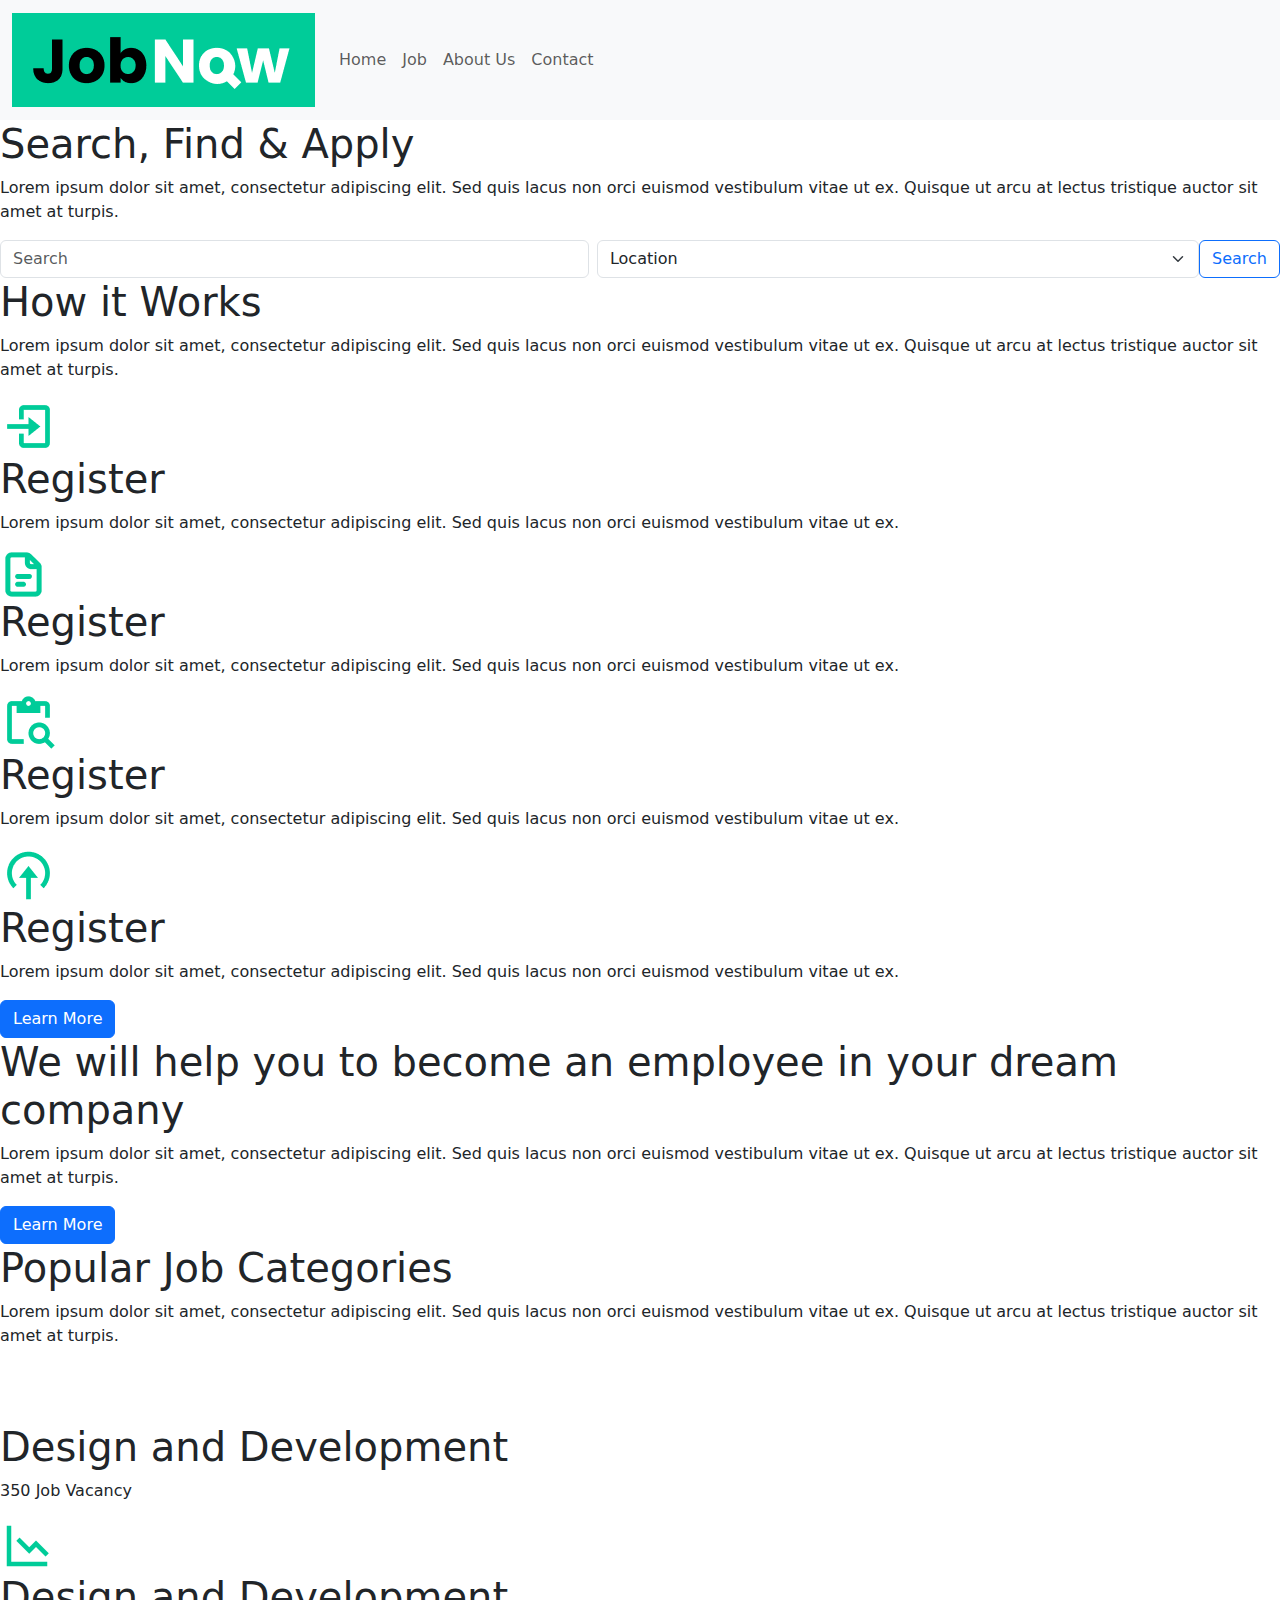
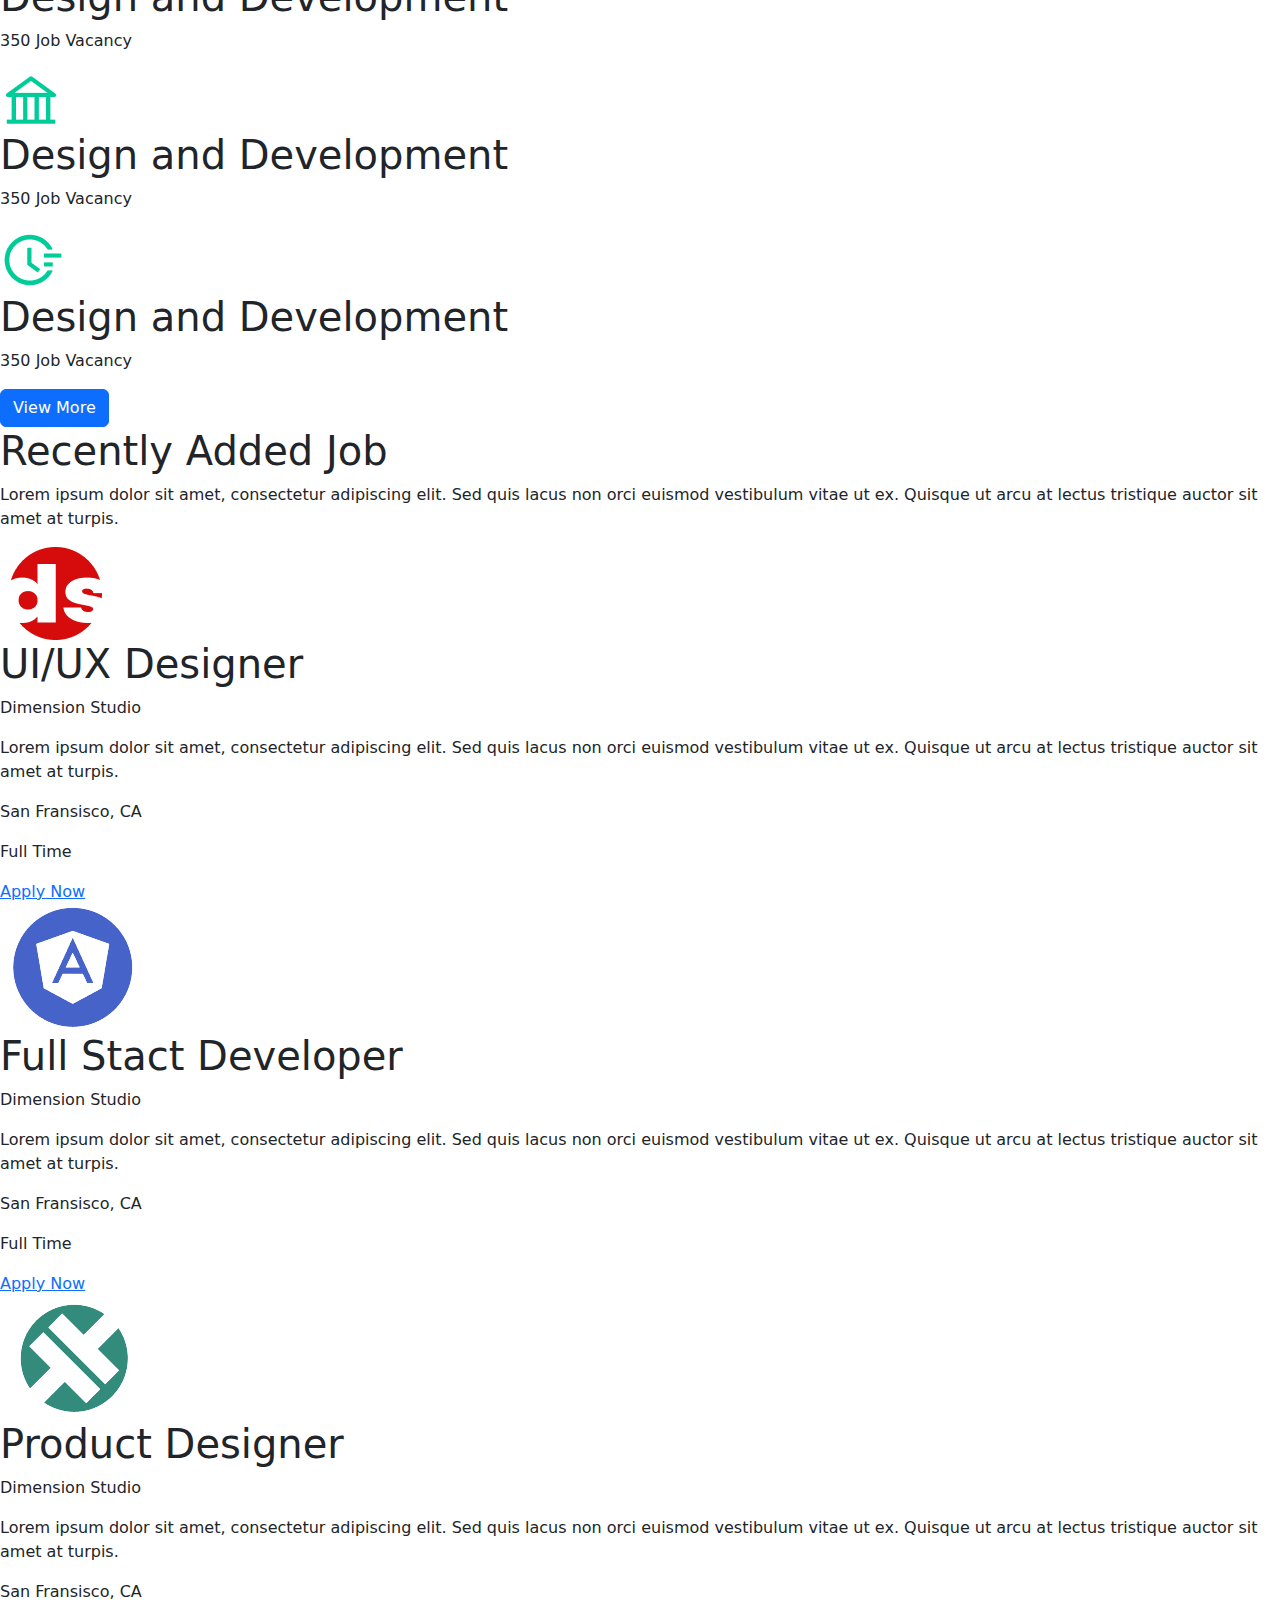
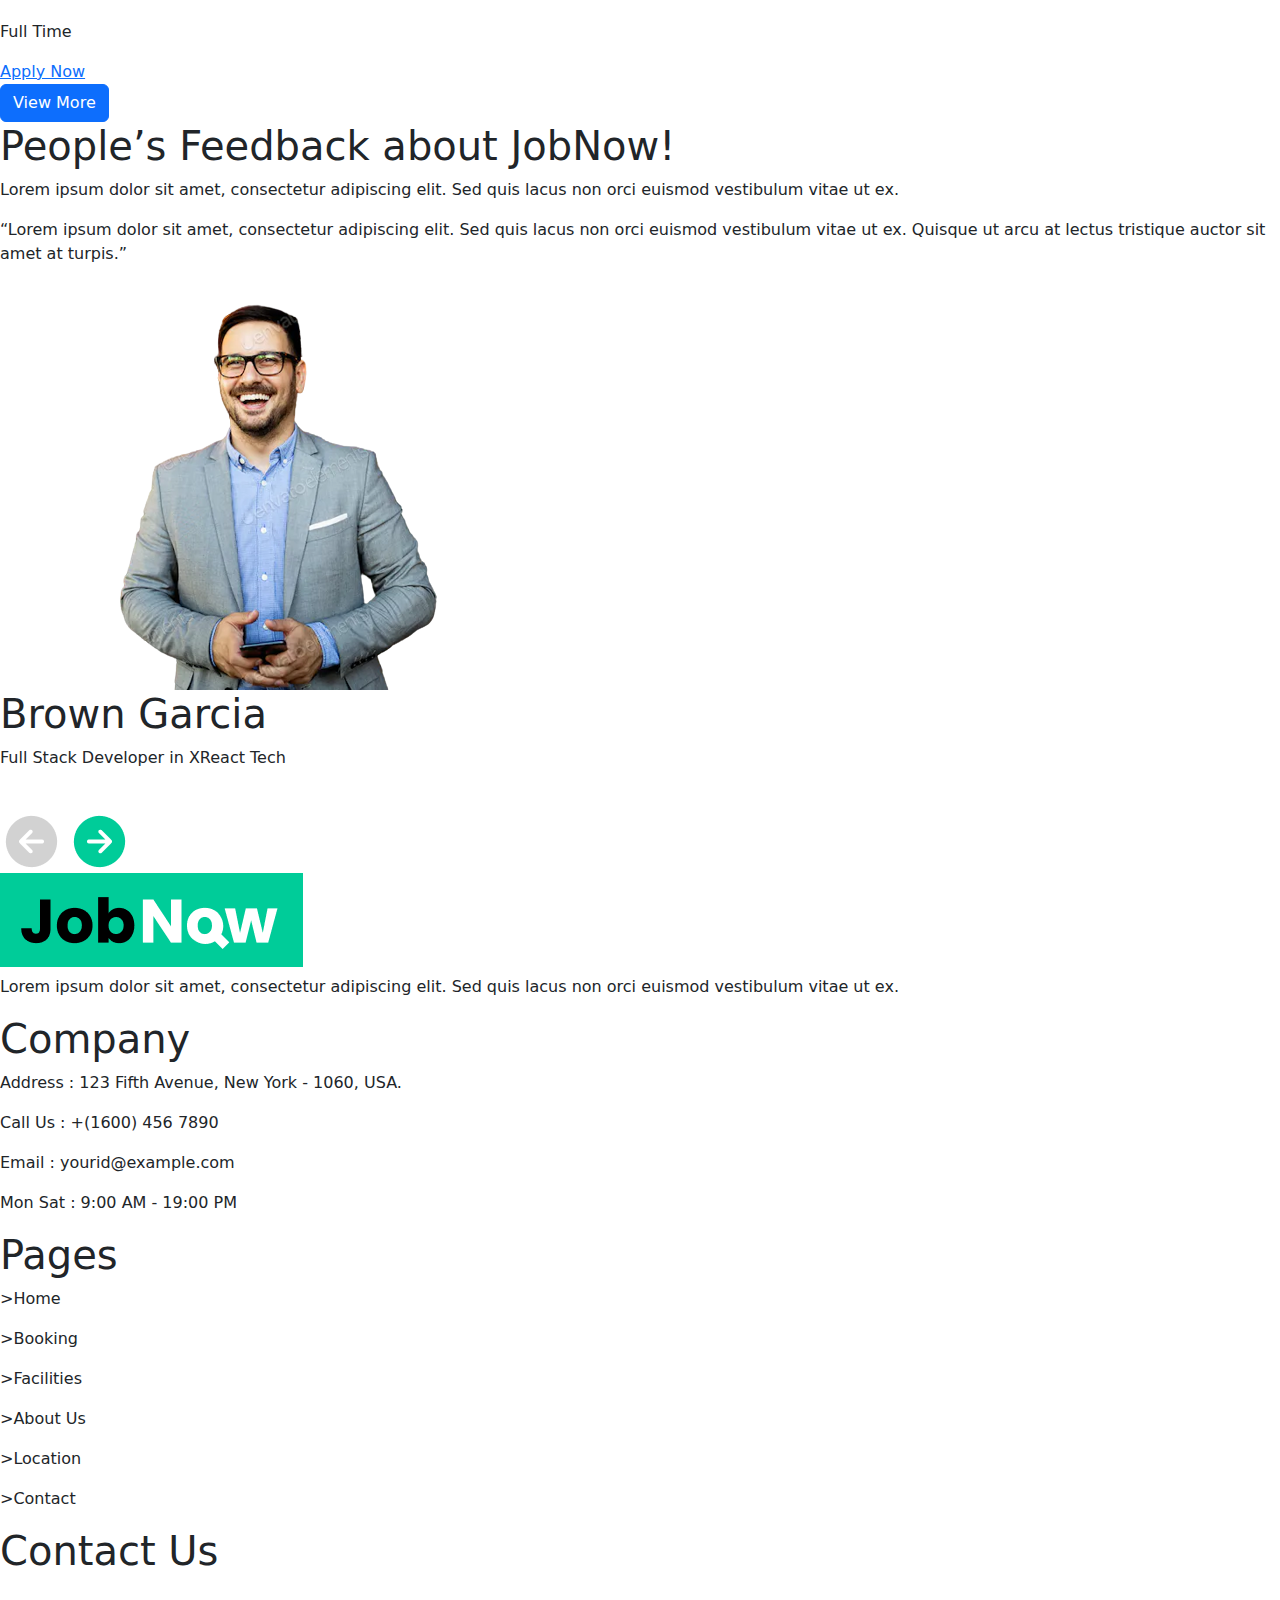
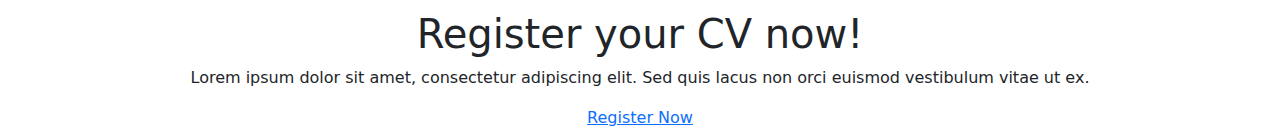
==== commit 1d81234e: "latest commit" ====
--- a/index.html
+++ b/index.html
@@ -15,7 +15,7 @@
     <div class="menu">
     <nav class="navbar navbar-expand-lg bg-body-tertiary">
         <div class="container-fluid">
-          <a class="navbar-brand" href="#"><img src="img/logo.png" alt=""></a>
+          <a class="navbar-brand" href="#"><img src="img/ft.logo.png" alt=""></a>
           <button class="navbar-toggler" type="button" data-bs-toggle="collapse" data-bs-target="#navbarNav" aria-controls="navbarNav" aria-expanded="false" aria-label="Toggle navigation">
             <span class="navbar-toggler-icon"></span>
           </button>
@@ -56,11 +56,6 @@
         </div>
         </div>
         <div class="rectangle">
-            <img src="img/icon1.png" alt="">
-            <br><br><br><br><br>
-            <img src="img/image-removebg-preview (3).png" alt="">
-            <img src="img/icon2.png" alt="">
-            <img src="img/icon3.png" alt="">
         </div>
     </div>
 </nav>
@@ -270,8 +265,11 @@
 
     </div>
     <div class="peeps">
+        <div class="images"><img src="img/image-.png" alt=""></div>
         <h1>Brown Garcia</h1>
         <p>Full Stack Developer in XReact Tech</p>
+        <br>
+   
         <div class="cons1">
             <img src="img/ion_arrow-back-circle (1).png" alt="">
             <img src="img/ion_arrow-back-circle.png" alt="">
@@ -286,18 +284,11 @@
 </main>
 
 
+
 <footer>
 
     <div class="footer1">
-        <div class="cv">
-            <h1>Register your CV now!</h1>
-            <p>
-                Lorem ipsum dolor sit amet, consectetur adipiscing elit. Sed quis lacus non orci euismod vestibulum vitae ut ex.
-            </p>
-            <div class="reg">
-                <a href="#">Register Now</a>
-            </div>
-        </div>
+        
         <div class="footer2">
             <div class="header9">
                 <h1><img src="img/ft.logo.png" alt=""></h1>
@@ -306,31 +297,47 @@
             <div class="header11">
             <div class="header10">
                 <h1>Company</h1>
-                <p>Address : 123 Fifth Avenue, New York - 1060, USA.
-                    Call Us : +(1600) 456 7890
-                    Email : yourid@example.com
-                    Mon Sat : 9:00 AM - 19:00 PM</p>
+                <p>Address : 123 Fifth Avenue, New York - 1060, USA.</p>
+                    <p>Call Us : +(1600) 456 7890</p>
+                    <p>Email : yourid@example.com</p>
+                    <p>Mon Sat : 9:00 AM - 19:00 PM</p>
+                    
             </div>
             <div class="header12">
                 <h1>Pages</h1>
-                <p>FAQ</p>
-                <p>About Us</p>
-                <p>API</p>
-                <p>System Status</p>
+                <p>>Home</p>
+                <p>>Booking</p>
+                <p>>Facilities</p>
+                <p>>About Us</p>
+                <p>>Location</p>
+                <p>>Contact</p>
             </div>
 
             <div class="header13">
                 <h1>Contact Us</h1>
                 <div class="icons">
-                    <img src="img/flat-color-icons_google.png" alt="">
-                    <img src="img/akar-icons_facebook-fill.png" alt="">
-                    <img src="img/logos_twitter.png" alt="">
-                    <img src="img/logos_linkedin-icon.png" alt="">
+                    <img class="cons" src="img/flat-color-icons_google.png" alt="">
+                    <img class="cons"  src="img/akar-icons_facebook-fill.png" alt="">
+                    <img class="cons" src="img/logos_twitter.png" alt="">
+                    <img class="cons" src="img/logos_linkedin-icon.png" alt="">
                 </div>
             </div>
         </div>      
     </div>
 </footer>
+
+<div class="try">
+    <center>
+<div class="cv">
+    <h1>Register your CV now!</h1>
+    <p>
+        Lorem ipsum dolor sit amet, consectetur adipiscing elit. Sed quis lacus non orci euismod vestibulum vitae ut ex.
+    </p>
+    <div class="reg">
+        <a href="#">Register Now</a>
+    </div>
+</div></center>
+</div>
 <script src="https://cdn.jsdelivr.net/npm/bootstrap@5.3.0/dist/js/bootstrap.bundle.min.js"></script>
 </body>
 </html>--- a/mobile.css
+++ b/mobile.css
@@ -9,6 +9,13 @@
     .menu{
         height: 85px;
     }
+    .navbar-brand img{
+        width: 200px;
+        height: 100px;
+        margin-left: 20px;
+
+    }
+    
 
     .header h1{
         display: flex;
@@ -274,6 +281,7 @@
         flex-direction: row;
         align-items: center;
         padding-bottom: 50px;
+        margin-right: 1rem;
     }
 
     .btn2 { 
@@ -289,6 +297,7 @@
         background: var(--green, #0C9);
         box-shadow: 0px 2.9874935150146484px 9.335917472839355px 0px rgba(0, 204, 153, 0.10);
         flex-shrink: 0;
+        gap: 10px;
     }
 
     .header5 h1{
@@ -378,6 +387,7 @@
         align-content: center;
         justify-content: center;
         padding-bottom: 50px;
+        gap: 5rem;
     }
 
     .header7 h1{
@@ -450,7 +460,7 @@
 }
 
 .headerb4-8 {
-    display: flex;
+   
     flex-direction: column;
     flex-wrap: wrap;
     align-content: center;
@@ -497,11 +507,15 @@
 flex-shrink: 0;
 color: #000;
 text-align: center;
-font-size: 8.516px;
+font-size: 10px;
 font-family: Poppins;
 font-style: normal;
 font-weight: 500;
 line-height: normal;
+position: relative;
+left: 10rem;
+width: 25rem;
+top: 1rem;
 }
 
 .peeps h1{
@@ -526,7 +540,7 @@
 flex-shrink: 0;
 color: #767373;
 text-align: center;
-font-size: 6.194px;
+font-size: 7px;
 font-family: Poppins;
 font-style: normal;
 font-weight: 500;
@@ -534,16 +548,16 @@
 }
 
 .cv {
-    width: 319px;
-    display: flex;
-    height: 95px;
+    position: relative;
+    width: 60%;
+    top: -5rem;
+    display: flex;
+    height: 125px;
     flex-shrink: 0;
     border-radius: 5.145px;
     background: #003A2C;
     align-content: center;
     flex-wrap: nowrap;
-    position: absolute;
-    top: 360%;
     justify-content: center;
     align-items: center;
     flex-direction: column;
@@ -552,7 +566,7 @@
 .cv h1{
     color: #FFF;
 text-align: center;
-font-size: 12px;
+font-size: 15px;
 font-family: Poppins;
 font-style: normal;
 font-weight: 600;
@@ -567,16 +581,16 @@
 flex-shrink: 0;
 color: #AAA;
 text-align: center;
-font-size: 8px;
+font-size: 9px;
 font-family: Poppins;
 font-style: normal;
 font-weight: 400;
 line-height: normal;
 }
-
 .reg {
+  margin-top: 15px;
     width: 48.879px;
-    height: 16.207px;
+    height: 15;
     flex-shrink: 0;
     border-radius: 2.573px;
     border: 0.515px solid #FFF;
@@ -597,91 +611,136 @@
 line-height: 14.406px;
 }
 
+.images img{
+   height: 50%;
+   width: 50%;
+    border: 1px solid black;
+    background-color: #0C9;
+    margin-left: 11rem;
+}
+.header8 p{
+   position: relative;
+   left: 10rem;
+  width: 25rem;
+  top: 1rem;
+  font-size: 10px;
+}
+
+.header8 h1{
+    position: relative;
+   left: 10rem;
+   width: 25rem;
+   top: 1rem;
+ }
+
+.cons1{
+    text-align: center;
+}
+
+.b4-footer{
+    font-weight: bold;
+  
+   
+}
+
+.header8{
+    margin-right: 10px;
+    font-size: 20rem;
+  text-align: center;
+}
+
+
+
+.peeps p{
+    margin: 0 auto;
+}
+
 .footer1 {
-    display: flex;
-    flex-direction: column;
-    flex-wrap: nowrap;
-    align-content: center;
-    justify-content: center;
-    align-items: center;
+    position: absolute;
+    width: 100%;
     background: var(--green, #0C9);
+    height: 40rem;
+}
+
+.header9 img{
+    position: absolute;
+    top: 4rem;
+    width: 15rem;
+    height: 5rem;
+} 
+
+.header9 p{
+    font-size: 15px;
+    color: white;
+    margin-right: 10rem;
+    position: absolute;
+    top: 9rem;
+    height: 5rem;
 }
 
 .footer2 {
+    /* position: absolute;
+    top: 150rem;
+    width: 100%; */
     /* width: 375px; */
     height: 367px;
     padding-top: 100px;
-    display: flex;
     flex-shrink: 0;
-}
-
-.header9{
-    
-    display: flex;
-    width: 224px;
-    flex-direction: column;
-    flex-shrink: 0;
-    color: #FFF;
-    font-size: 7.998px;
-    font-family: Poppins;
-    font-style: normal;
-    font-weight: 400;
-    line-height: normal;
-}
+    display: grid;
+    margin-left: 10%;
+}
+
 .header10{
-    display: flex;
-width: 192px;
-height: 59px;
-flex-direction: column;
-flex-shrink: 0;
-color: #FFF;
-font-size: 7.998px;
-font-family: Poppins;
-font-style: normal;
-font-weight: 400;
-line-height: 180.5%;
+position: absolute;
+top: 15rem;
+margin-right: 15rem;
+color: white;
+line-height: 13px;
+}
+
+.header12 p{
+    margin-top: 1rem;
+}
+.header12 h1{
+    font-weight: bold;
+}
+.header10 h1{
+    font-weight: bold;
+}
+
+.header10 p{
+    margin-top: 1rem;
 }
 
 .header12{
-    display: flex;
-width: 43.415px;
-height: 20.565px;
-flex-direction: column;
-flex-shrink: 0;
-color: #FFF;
-font-size: 7.998px;
-font-family: Poppins;
-font-style: normal;
-font-weight: 400;
-line-height: 180.5%;
+position: absolute;
+color: white;
+left: 33rem;
+top: 15rem;
+line-height: 13px;
+
+}
+
+
+
+
+
+.header13{
+ position: absolute;
+ top: 30rem;
+ color: white;
 }
 
 .header13 h1{
-    display: flex;
-width: 77.69px;
-height: 20.565px;
-flex-direction: column;
-flex-shrink: 0;
-color: #FFF;
-font-size: 13.71px;
-font-family: Poppins;
-font-style: normal;
-font-weight: 700;
-line-height: normal;
-}
-
-.rect3{
-    background-size: cover;
-    background-repeat: no-repeat;
-    background: url(img/image-.png);
-}
-.rect3{
-    width: 484px;
-    height: 400px;
-    flex-shrink: 0;
-    border-radius: 20px;
-}
-
-}
-
-
+    font-weight: bold;
+}
+
+.cons{
+    gap: 10rem;
+    margin-right: 2rem;
+}
+
+
+
+}
+
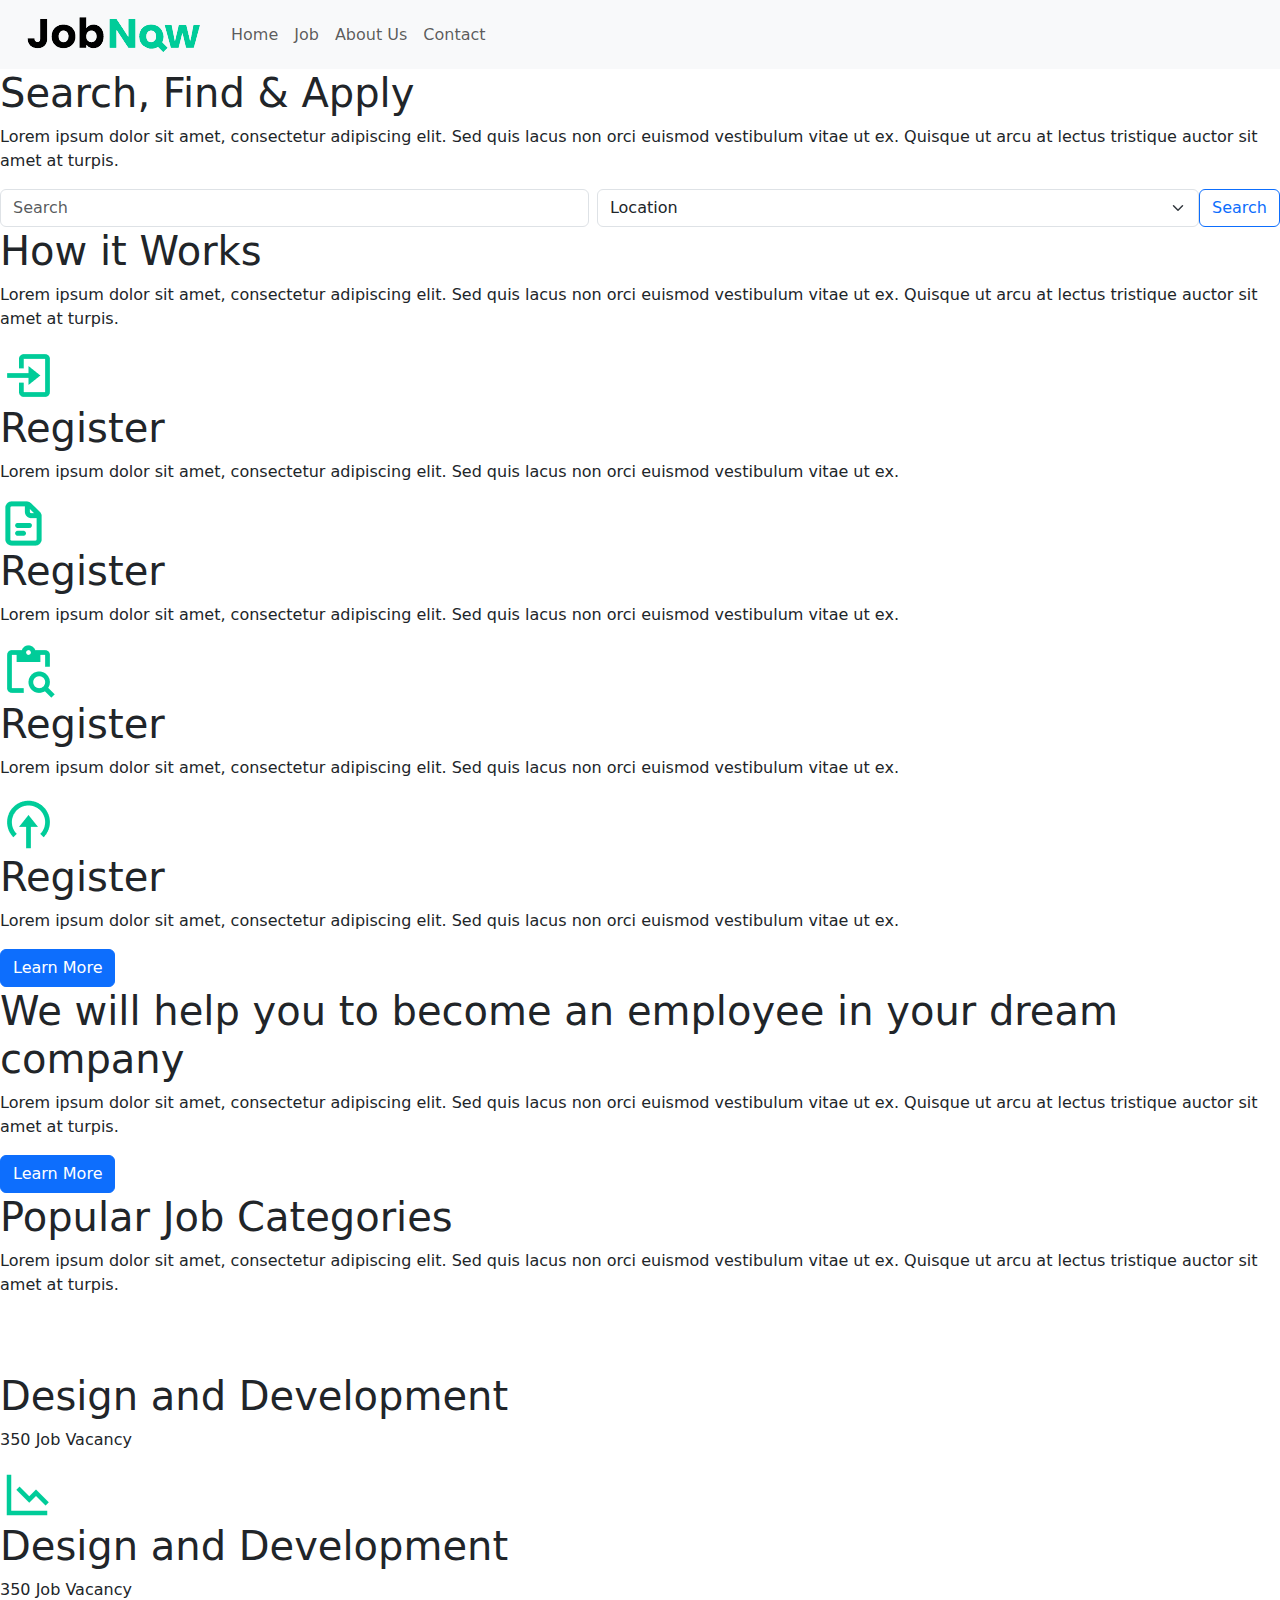
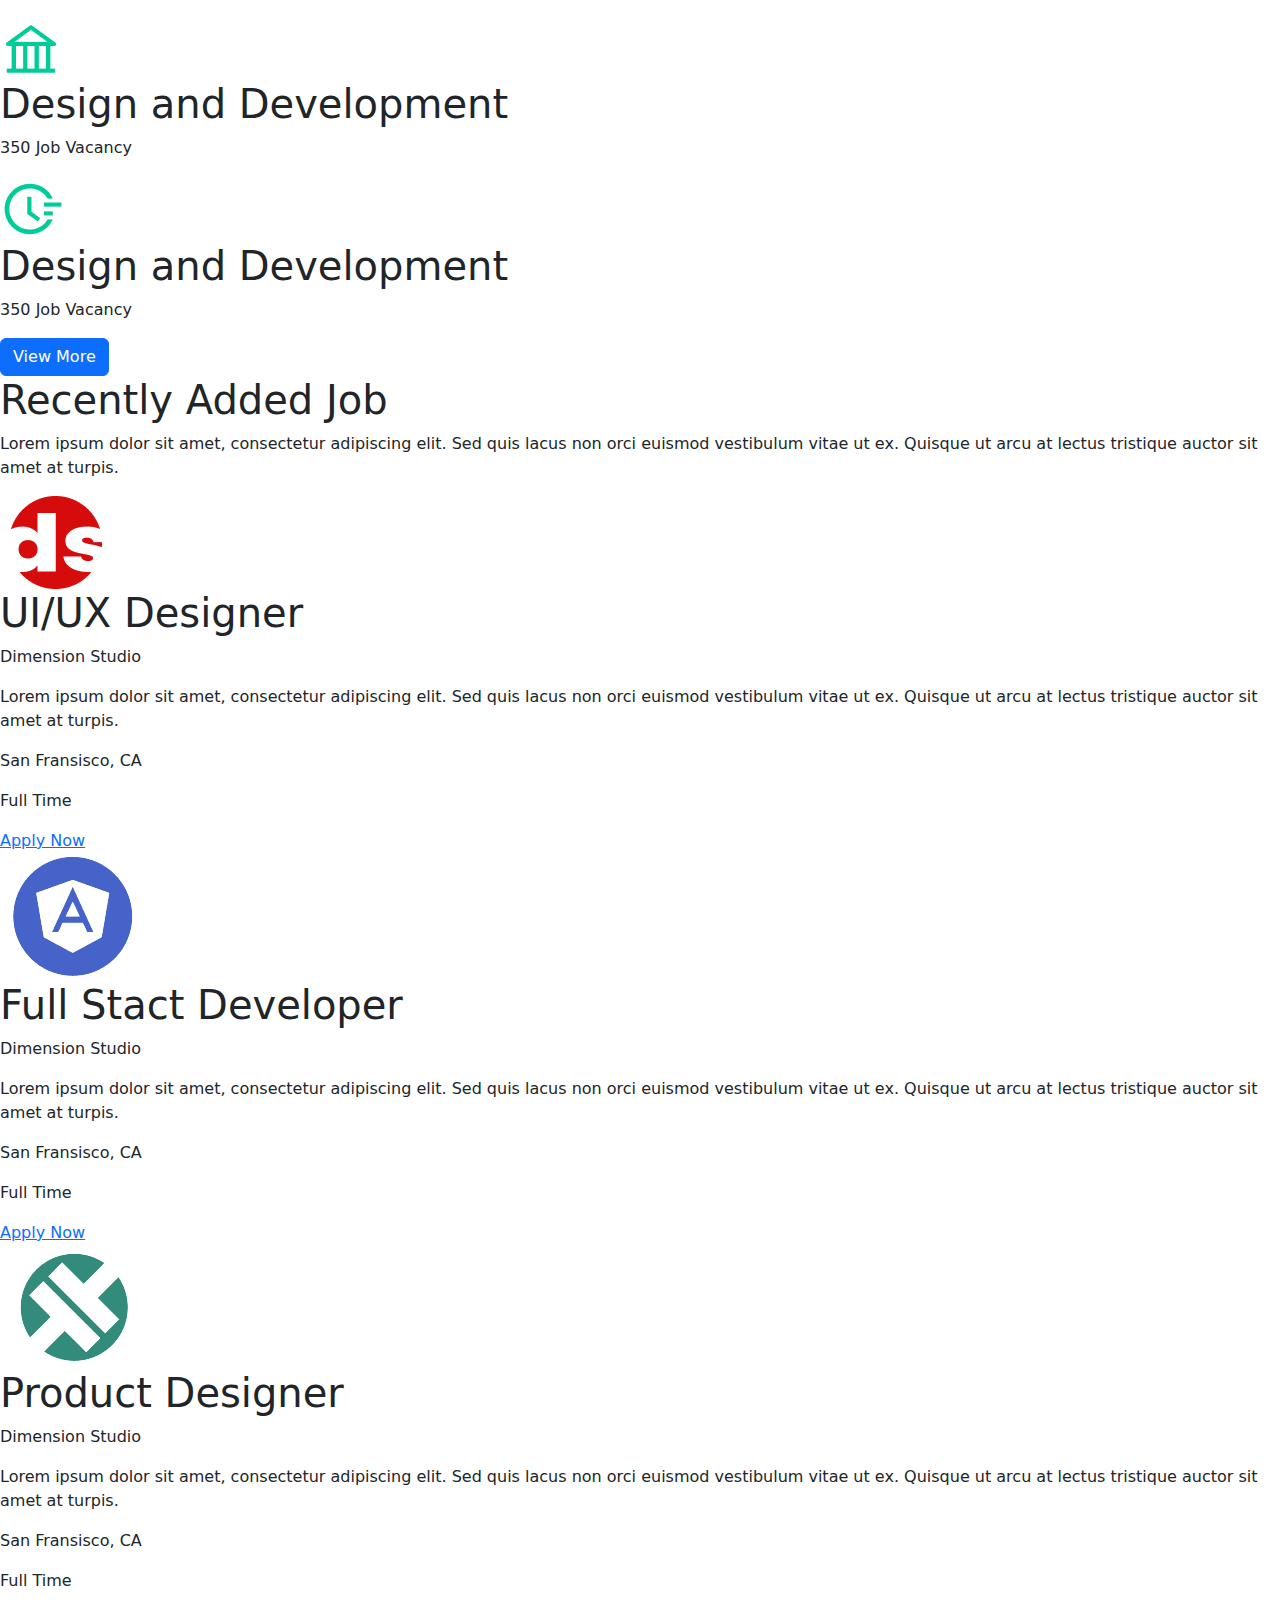
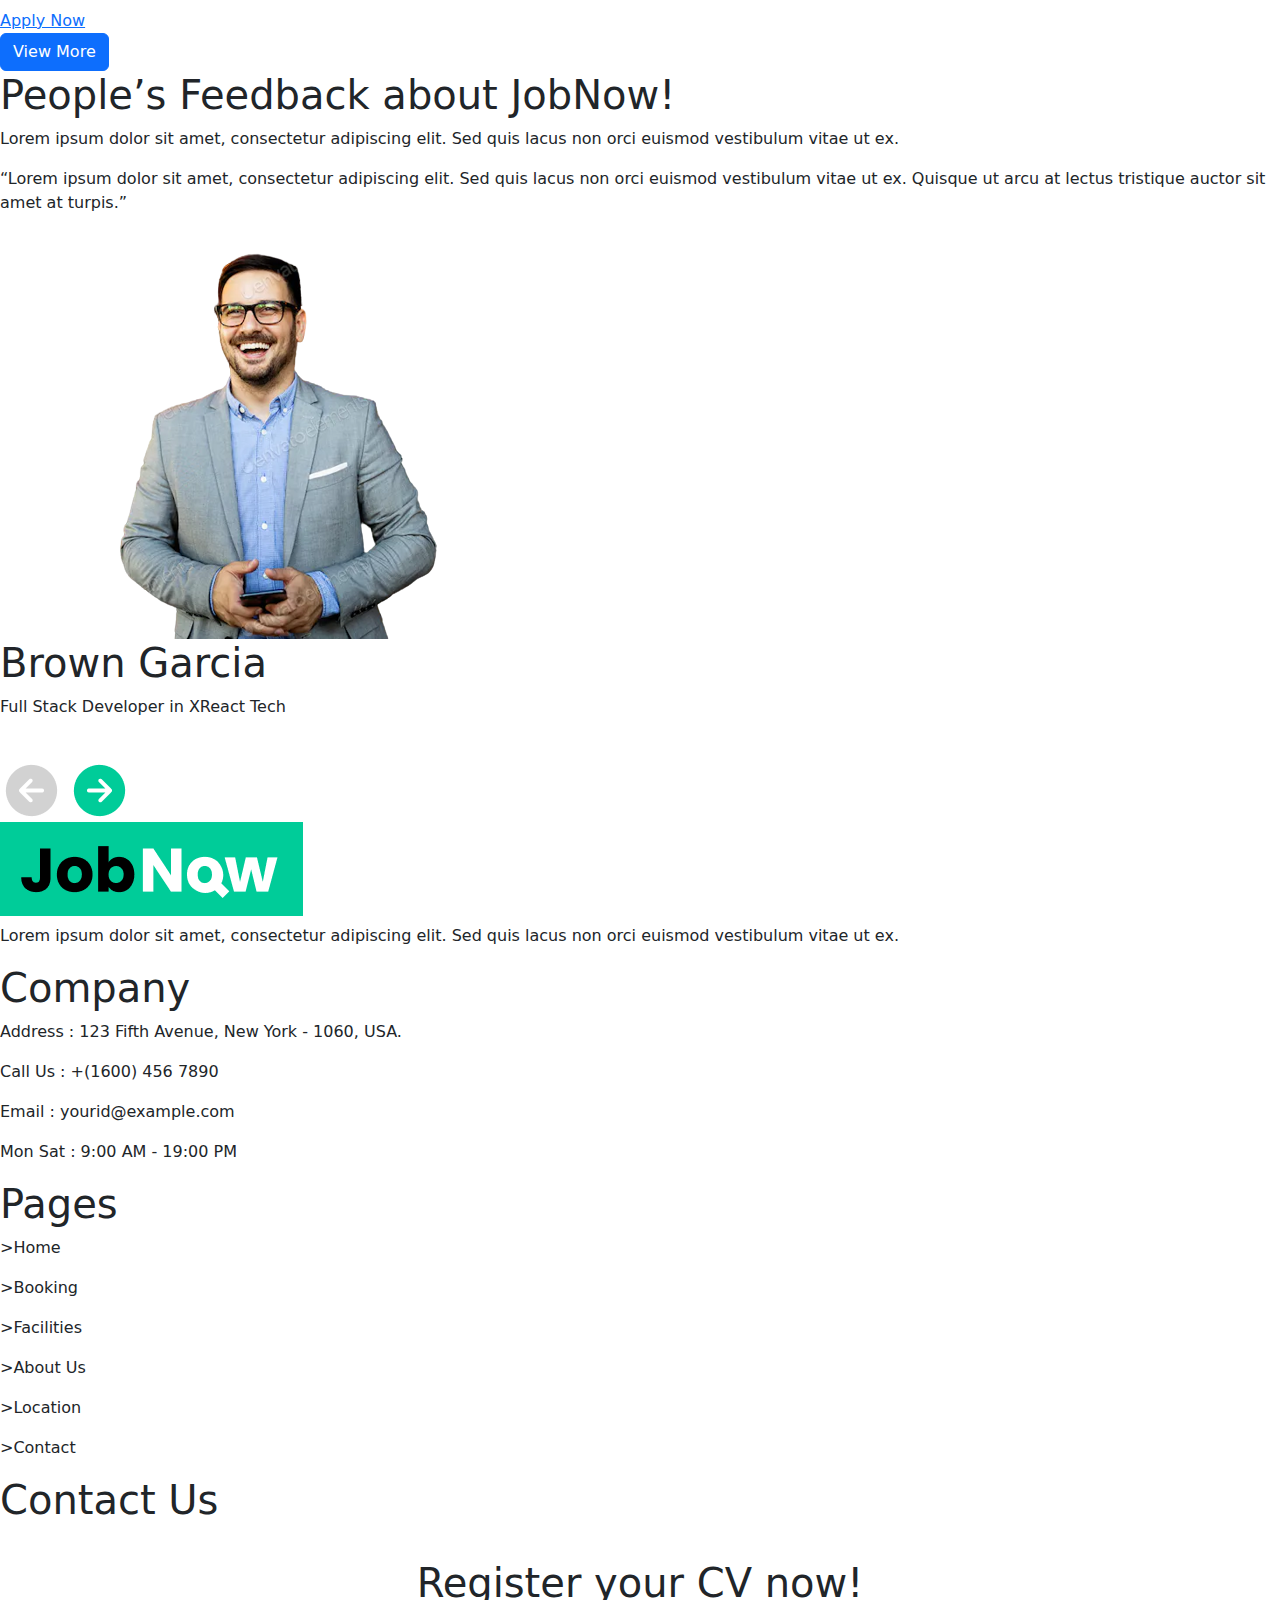
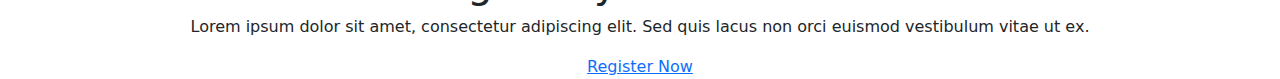
==== commit 12338a18: "jhghjg" ====
--- a/index.html
+++ b/index.html
@@ -15,7 +15,7 @@
     <div class="menu">
     <nav class="navbar navbar-expand-lg bg-body-tertiary">
         <div class="container-fluid">
-          <a class="navbar-brand" href="#"><img src="img/ft.logo.png" alt=""></a>
+          <a class="navbar-brand" href="#"><img src="img/logo.png" alt=""></a>
           <button class="navbar-toggler" type="button" data-bs-toggle="collapse" data-bs-target="#navbarNav" aria-controls="navbarNav" aria-expanded="false" aria-label="Toggle navigation">
             <span class="navbar-toggler-icon"></span>
           </button>
--- a/mobile.css
+++ b/mobile.css
@@ -10,8 +10,8 @@
         height: 85px;
     }
     .navbar-brand img{
-        width: 200px;
-        height: 100px;
+        width: 100%;
+        height: 100%;
         margin-left: 20px;
 
     }
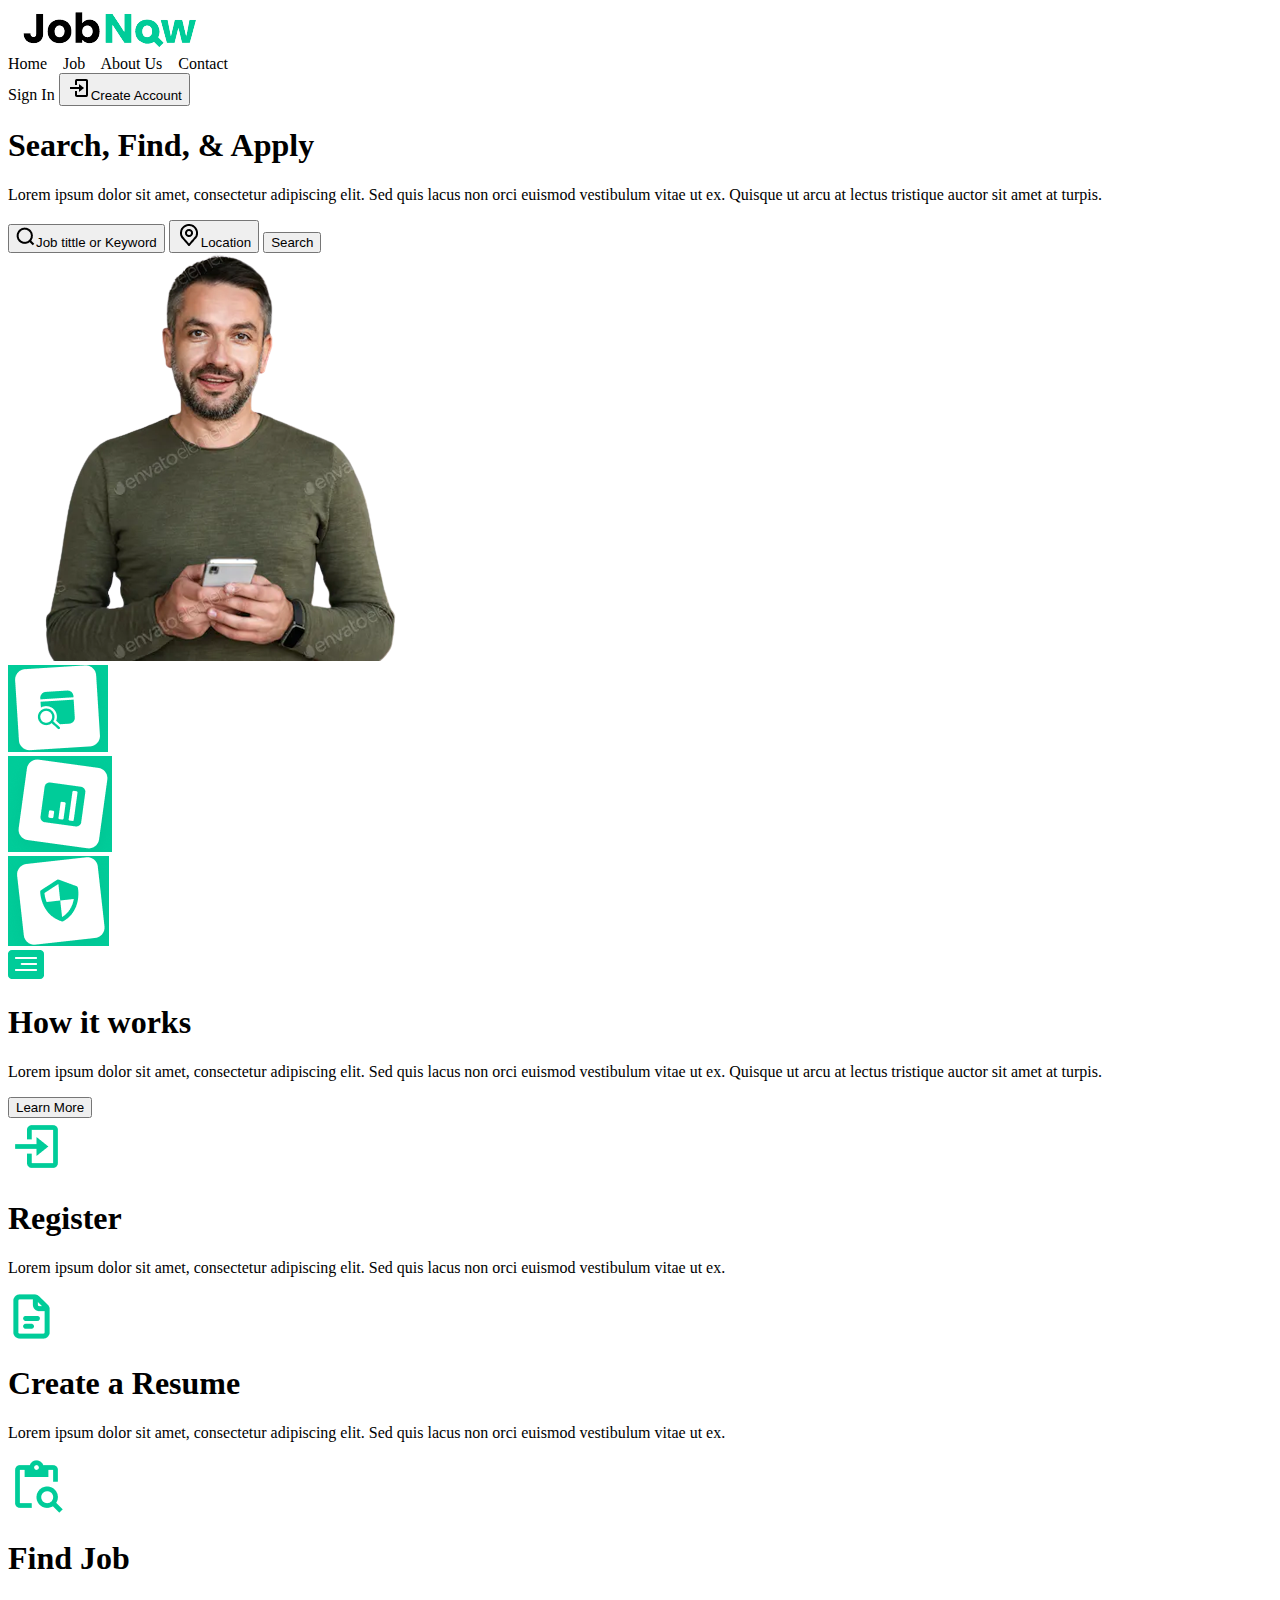
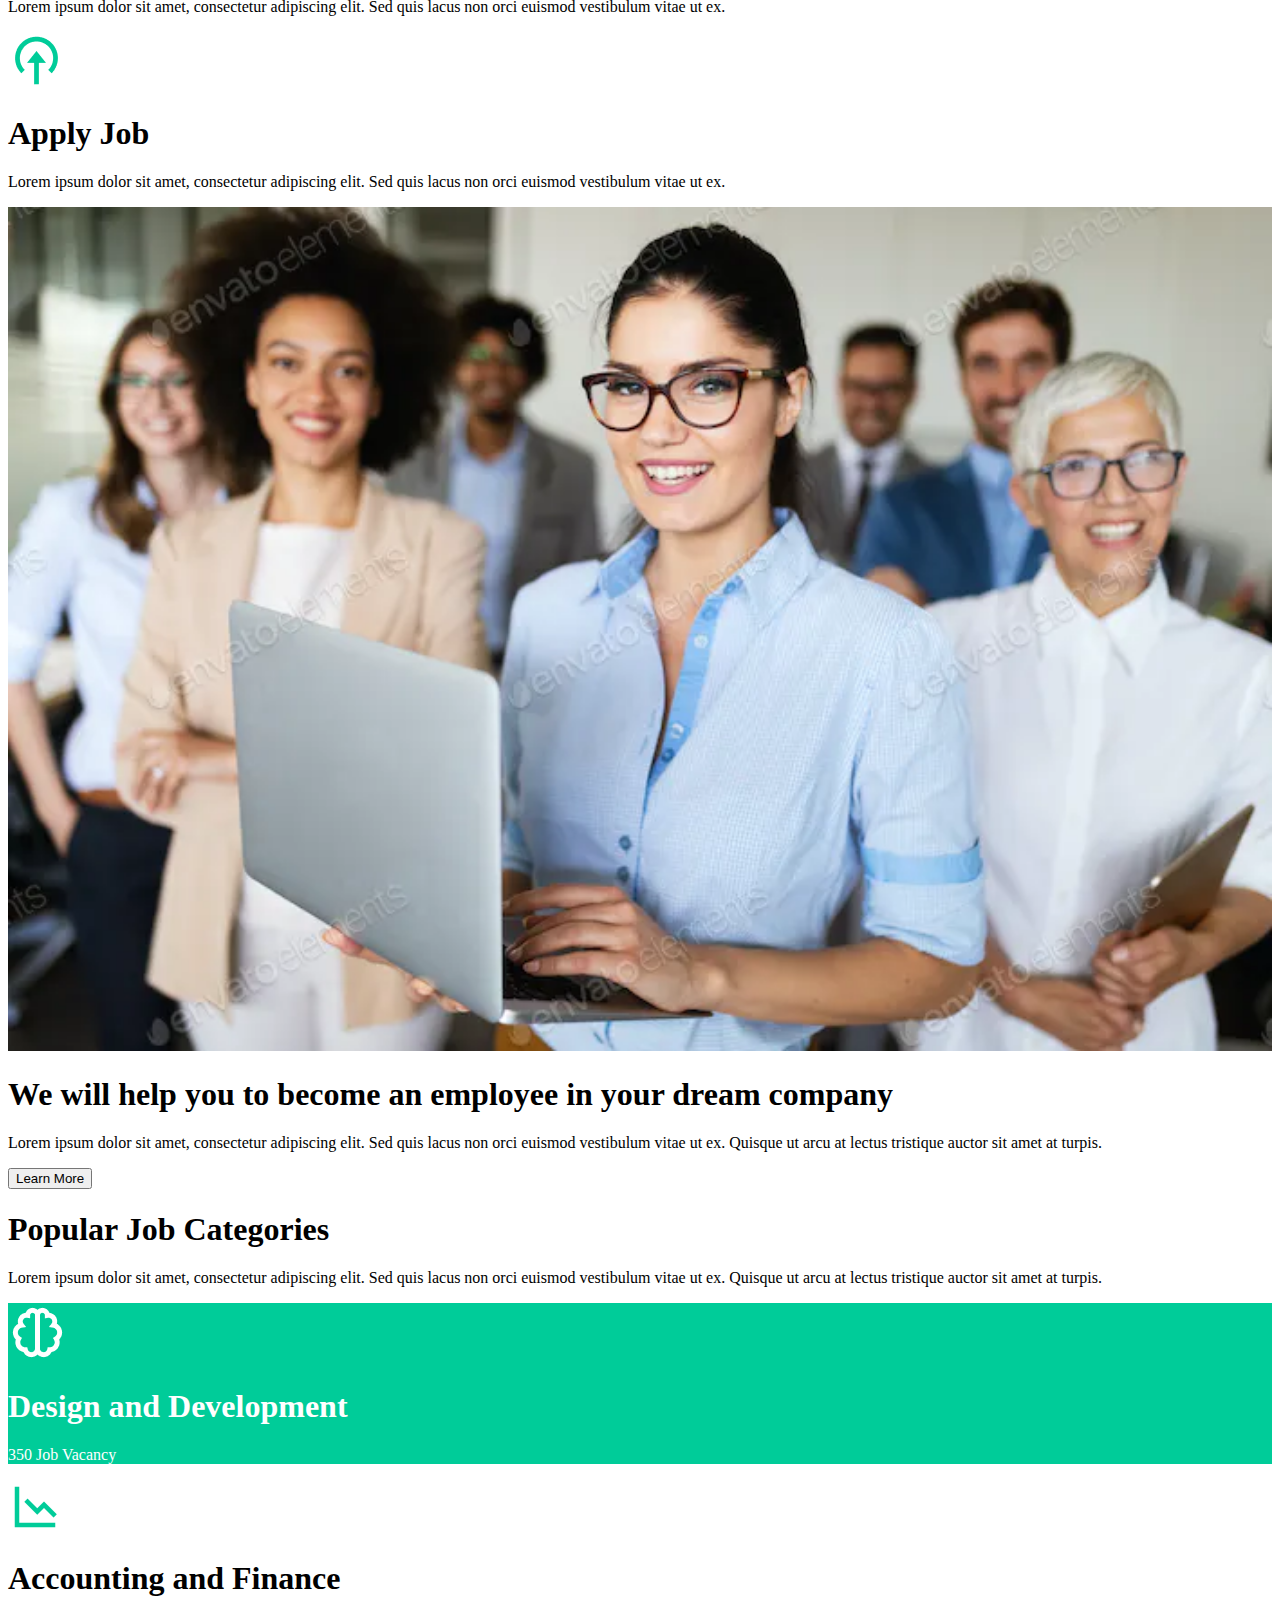
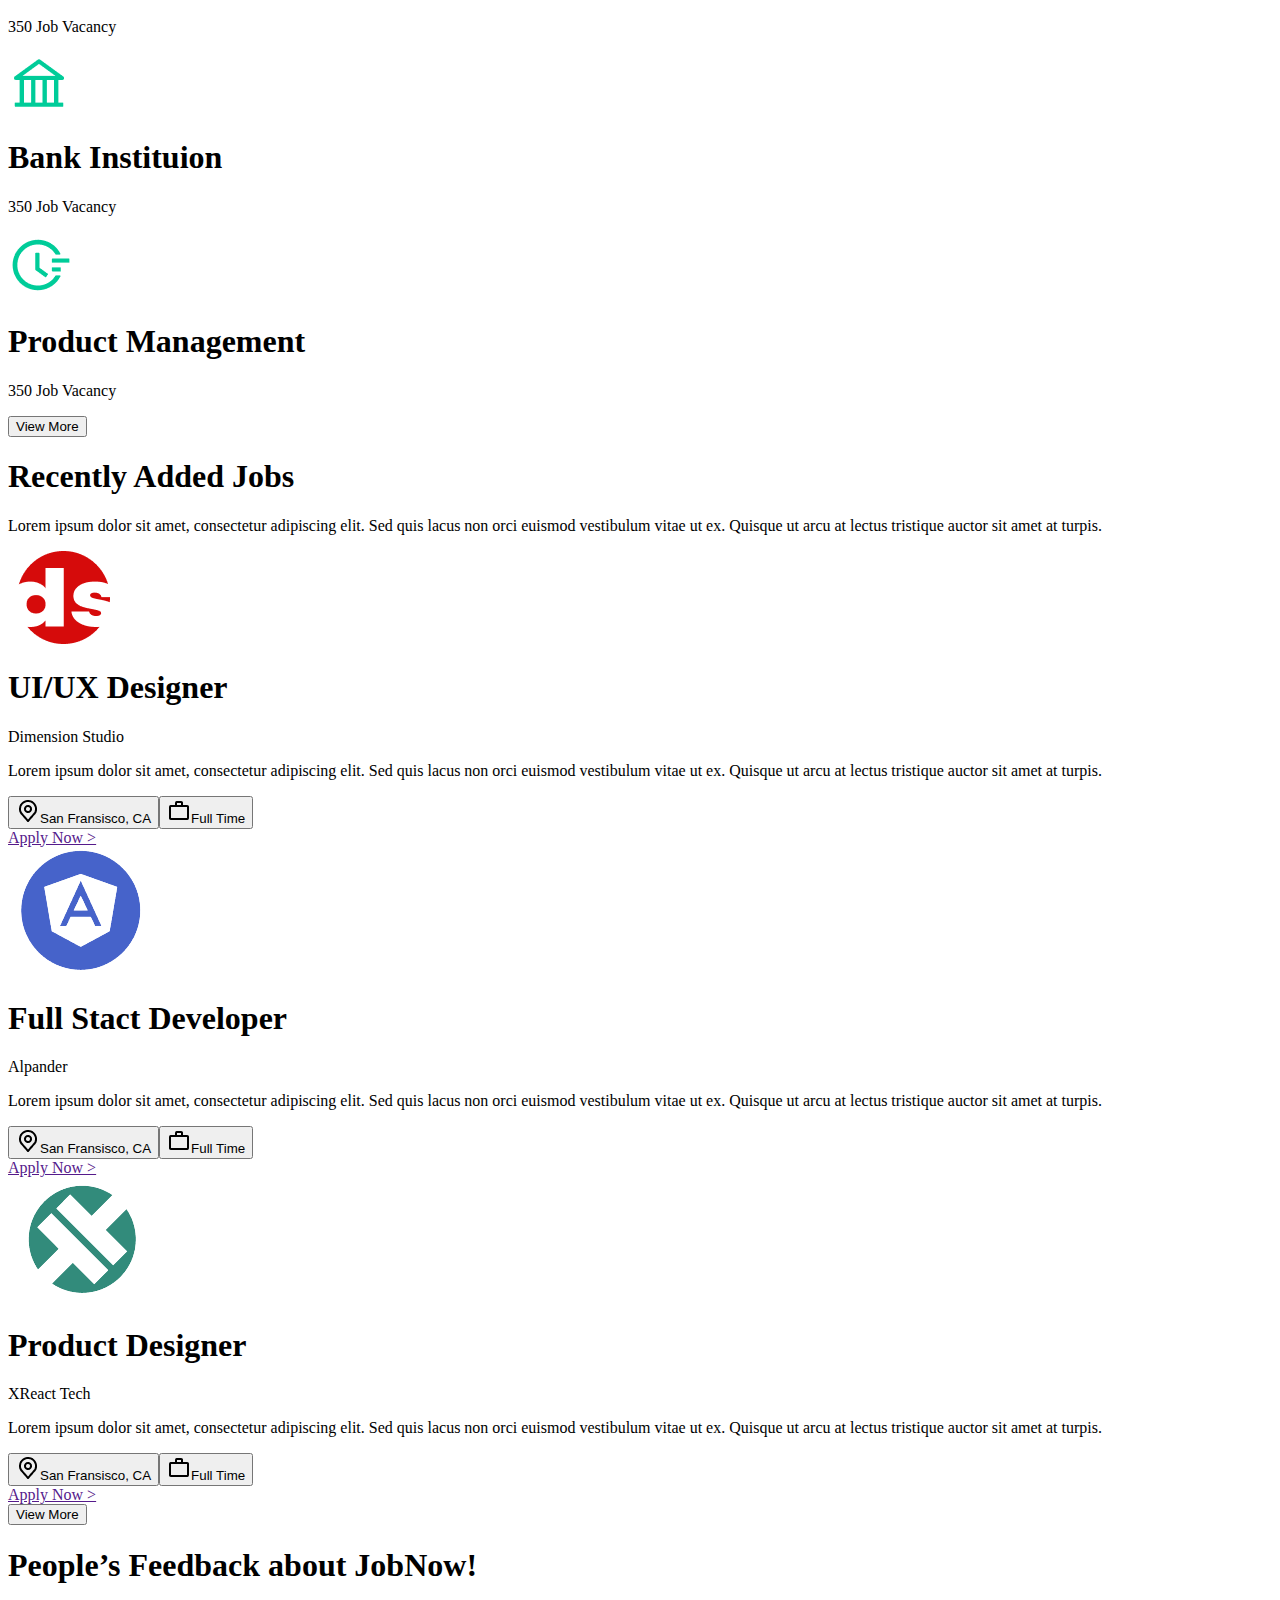
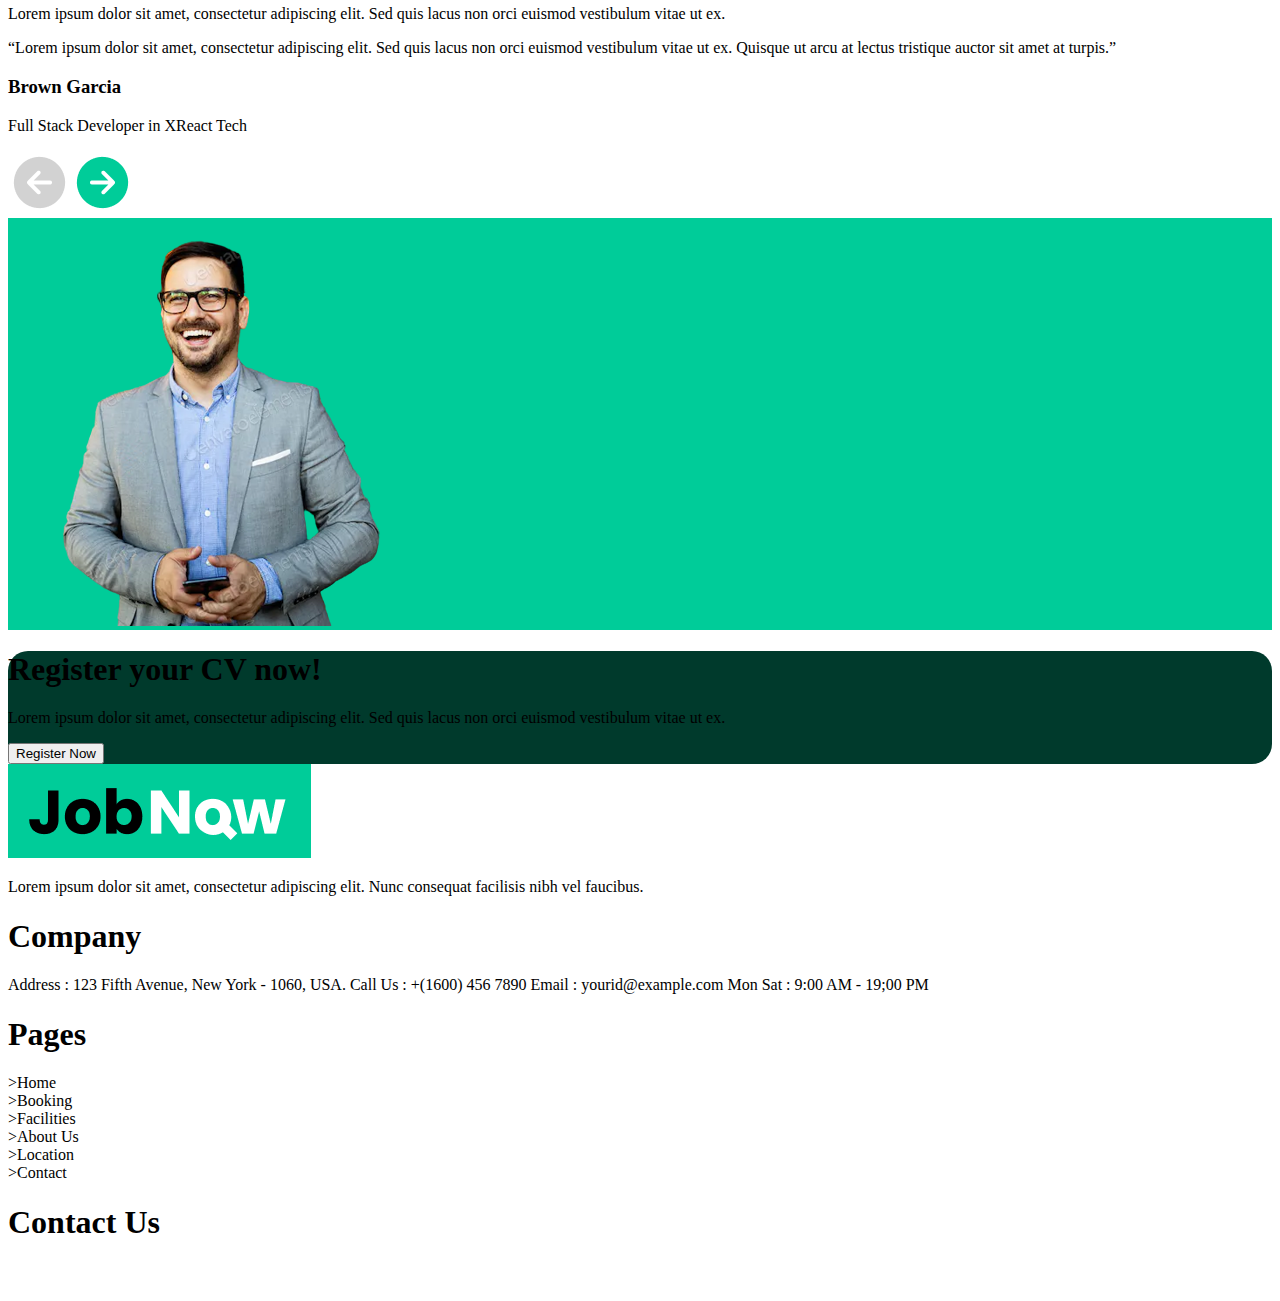
==== commit fe60dc64: "Major Commit" ====
--- a/index.html
+++ b/index.html
@@ -1,343 +1,287 @@
 <!DOCTYPE html>
 <html lang="en">
-<head>
-    <meta charset="UTF-8">
-    <meta name="viewport" content="width=device-width, initial-scale=1.0">
-    <link rel="stylesheet" href="https://fonts.googleapis.com/css?family=Poppins&amp;display=swap">
-    <link rel="stylesheet" href="https://cdn.jsdelivr.net/npm/bootstrap@5.3.0/dist/css/bootstrap.min.css">
-    <link rel="stylesheet" href="mobile.css">
+  <head>
+    <meta charset="UTF-8" />
+    <meta http-equiv="X-UA-Compatible" content="IE=edge" />
+    <meta name="viewport" content="width=device-width, initial-scale=1.0" />
+    <title>CSS Grid</title>
+
+    <link rel="stylesheet" href="style.css" />
+  </head>
+  <body>
+
+    <div id="container">
+
+      <div class="item-1"></div>
+      <div class="item-2"></div>
+      <div class="item-3">
+        <img src="img/logo.png" alt="">
+      </div>
+      <div class="item-4">
+        <tr>
+          <td>Home</td>&nbsp;&nbsp;&nbsp;
+          <td>Job</td>&nbsp;&nbsp;&nbsp;
+          <td>About Us</td>&nbsp;&nbsp;&nbsp;
+          <td>Contact</td>
+        </tr>
+      </div>
+      <div class="item-5">
+        <tr>
+          <td class="sign">Sign In</td>
+          <td><button class="create"><img src="img/ci_log-out (1).png" alt="">Create Account</button></td>
+        </tr>
+      </div>
+      <div class="item-6">
+        <h1>Search, Find, & Apply</h1>
+        <p>Lorem ipsum dolor sit amet, consectetur adipiscing elit. Sed quis lacus non orci euismod vestibulum vitae ut ex. Quisque ut arcu at lectus tristique auctor sit amet at turpis.</p>
+      </div>
+      <div class="item-8">
+        <div class="carddd">
+          <button class="bu1"><img src="img/akar-icons_search.png" alt="">Job tittle or Keyword</button>
+          <button class="bu2"><img src="img/akar-icons_location.png" alt="">Location</button>
+          <button class="bu3">Search</button>
+        </div>
+      </div>
+      <div class="item-12"><img src="img/image-removebg-preview (3) - Copy.png" alt=""></div>
+      <div class="item-9"><img src="img/360084725_295200473046497_7109478087713227575_n.png" alt=""></div>
+      <div class="item-10"><img src="img/360097174_7016386878390554_133164599159468045_n.png" alt=""></div>
+      <div class="item-11"><img src="img/360099058_295405529513444_4013888431748072422_n.png" alt=""></div>
+
+
+      <div class="ha"><img src="img/Sidebar.png" alt=""></div>
+    </div>
+
+
+
+
+                                      <!--container 2 -->
+
+
+    <div id="container2">
+
+      <div class="items1">
+        <h1>How it works</h1>
+        <p>Lorem ipsum dolor sit amet, consectetur adipiscing elit. Sed quis lacus non orci euismod vestibulum vitae ut ex. Quisque ut arcu at lectus tristique auctor sit amet at turpis.</p>
+      </div>
+      <div class="items3">
+        <button class="btn">Learn More</button>
+      </div>
+      <div class="items4">
+        <div class="con">
+
+          <div class="card">
+            <img src="img/ci_log-out.png">
+            <h1>Register</h1>
+            <p class="papa">Lorem ipsum dolor sit amet, consectetur adipiscing elit. Sed quis lacus non orci euismod vestibulum vitae ut ex.</p>
+          </div>
+
+          <div class="card">
+            <img src="img/akar-icons_file.png" alt="">
+            <h1>Create a Resume</h1>
+            <p class="papa">Lorem ipsum dolor sit amet, consectetur adipiscing elit. Sed quis lacus non orci euismod vestibulum vitae ut ex.</p>
+          </div>
+
+          <div class="card">
+            <img src="img/ic_baseline-content-paste-search.png" alt="">
+            <h1>Find Job</h1>
+            <p class="papa">Lorem ipsum dolor sit amet, consectetur adipiscing elit. Sed quis lacus non orci euismod vestibulum vitae ut ex.</p>
+          </div>
+
+          <div class="card">
+            <img src="img/bx_bx-log-in-circle.png" alt="">
+            <h1>Apply Job</h1>
+            <p class="papa">Lorem ipsum dolor sit amet, consectetur adipiscing elit. Sed quis lacus non orci euismod vestibulum vitae ut ex.</p>
+          </div>
+
+        </div>
+      </div>
+
+
+      <div class="items8">
+        <img src="img/ha.png" alt="" style="width: 100%;">
+      </div>
+      <div class="items9">
+        <h1>We will help you to become an 
+          employee in your dream company</h1>
+      </div>
+      <div class="items10">
+        <p>Lorem ipsum dolor sit amet, consectetur adipiscing elit. Sed quis lacus non orci euismod vestibulum vitae ut ex. Quisque ut arcu at lectus tristique auctor sit amet at turpis.</p>
+      </div>
+      <div class="items11">
+        <button class="btn">Learn More</button>
+      </div>
+
+    </div>
+
+
+
     
-    <title>Document</title>
-</head>
-<body>
-    <section class="Menew" id="Menus">
-<nav>
-    <div class="menu">
-    <nav class="navbar navbar-expand-lg bg-body-tertiary">
-        <div class="container-fluid">
-          <a class="navbar-brand" href="#"><img src="img/logo.png" alt=""></a>
-          <button class="navbar-toggler" type="button" data-bs-toggle="collapse" data-bs-target="#navbarNav" aria-controls="navbarNav" aria-expanded="false" aria-label="Toggle navigation">
-            <span class="navbar-toggler-icon"></span>
-          </button>
-          <div class="collapse navbar-collapse" id="navbarNav">
-            <ul class="navbar-nav">
-              <li class="nav-item">
-                <a class="nav-link" aria-current="page" href="#">Home</a>
-              </li>
-              <li class="nav-item">
-                <a class="nav-link" href="#">Job</a>
-              </li>
-              <li class="nav-item">
-                <a class="nav-link" href="#">About Us</a>
-              </li>
-              <li class="nav-item">
-                <a class="nav-link" href="#">Contact</a>
-              </li>
-            </ul>
-          </div>
-        </div>
-      </nav>
-    </div>
-    <div class="SFA">
-        <div class="header">
-        <h1>Search, Find & Apply</h1>
-        <p>Lorem ipsum dolor sit amet, consectetur adipiscing elit. Sed quis lacus non orci euismod vestibulum vitae ut ex. Quisque ut arcu at lectus tristique auctor sit amet at turpis.</p>
-        <div class="rectangle1">
-            <form class="d-flex ml-auto">
-                <input class="form-control me-2" type="search" placeholder="Search" aria-label="Search">
-                <select class="form-select mr-2" aria-label="Location">
-                    <option selected>Location</option>
-                    <option value="1">Location 1</option>
-                    <option value="2">Location 2</option>
-                    <option value="3">Location 3</option>
-                </select>
-                <button class="btn btn-outline-primary" type="submit">Search</button>
-            </form>
-        </div>
-        </div>
-        <div class="rectangle">
-        </div>
-    </div>
-</nav>
-</section>
-
-<section id="main" class="mains">
-<main>
-    <div class="HW">
-        <div class="header2">
-            <h1>How it Works</h1>
-            <p>Lorem ipsum dolor sit amet, consectetur adipiscing elit. Sed quis lacus non orci euismod vestibulum vitae ut ex. Quisque ut arcu at lectus tristique auctor sit amet at turpis.</p>
-        </div>
-    </div>
-    <div class="RCFA">
-
-        <div class="RFCA1">
-    <div class="register">
-        <div class="header3">
-            <img src="img/ci_log-out.png" alt="">
-            <h1>Register</h1>
-            <p>Lorem ipsum dolor sit amet, consectetur adipiscing elit. Sed quis lacus non orci euismod vestibulum vitae ut ex.</p>
-        </div>
-    </div>
-
-    <div class="register">
-        <div class="header3">
-            <img src="img/akar-icons_file.png" alt="">
-            <h1>Register</h1>
-            <p>Lorem ipsum dolor sit amet, consectetur adipiscing elit. Sed quis lacus non orci euismod vestibulum vitae ut ex.</p>
-        </div>
-    </div>
-    </div>
-    <div class="RFCA2">
-    <div class="register">
-        <div class="header3">
-            <img src="img/ic_baseline-content-paste-search.png" alt="">
-            <h1>Register</h1>
-            <p>Lorem ipsum dolor sit amet, consectetur adipiscing elit. Sed quis lacus non orci euismod vestibulum vitae ut ex.</p>
-        </div>
-    </div>
-
-    <div class="register">
-        <div class="header3">
-            <img src="img/bx_bx-log-in-circle.png" alt="">
-            <h1>Register</h1>
-            <p>Lorem ipsum dolor sit amet, consectetur adipiscing elit. Sed quis lacus non orci euismod vestibulum vitae ut ex.</p>
-        </div>
-    </div>
-    </div>
-
-    <div class="bt1">
-        <button class="btn btn-primary">Learn More</button>
-    </div>
-
-</div>
-</section>
-<div class="about">
-    <div class="square">
-
-    </div>
-    <div class="aboutus">
-        <h1>We will help you to become an employee in your dream company</h1>
-        <p>Lorem ipsum dolor sit amet, consectetur adipiscing elit. Sed quis lacus non orci euismod vestibulum vitae ut ex. Quisque ut arcu at lectus tristique auctor sit amet at turpis.</p>
-        <button class="btn btn-primary">Learn More</button>
-    </div>
-</div>
-<section id="pops">
-<div class="popular">
-    <div class="header4">
+    <div id="container3">
+      <div class="item0"></div>
+      <div class="item1">
         <h1>Popular Job Categories</h1>
         <p>Lorem ipsum dolor sit amet, consectetur adipiscing elit. Sed quis lacus non orci euismod vestibulum vitae ut ex. Quisque ut arcu at lectus tristique auctor sit amet at turpis.</p>
-    </div>
-</div>
-<div class="categories">
-
-
-    <div class="list">
-
-        <div class="header5">
-            <img src="img/bx_bx-brain.png" alt="">
+      </div>
+
+      <div class="item3">
+        <div class="con">
+
+          <div class="card" style="background: var(--green, #0C9); color: white;">
+            <img src="img/bx_bx-brain.png">
             <h1>Design and
-                Development</h1>
+              Development</h1>
             <p>350 Job Vacancy</p>
-        </div>
-
-        <div class="header6">
+          </div>
+
+          <div class="card">
             <img src="img/bx_bx-line-chart-down.png" alt="">
-            <h1>Design and
-                Development</h1>
-            <p>350 Job Vacancy</p>
-        </div>
-
-        <div class="header6">
+            <h1>Accounting and
+              Finance</h1>
+            <p class="JV">350 Job Vacancy</p>
+          </div>
+
+          <div class="card">
             <img src="img/ant-design_bank-outlined.png" alt="">
-            <h1>Design and
-                Development</h1>
-            <p>350 Job Vacancy</p>
-        </div>
-
-        <div class="header6">
+            <h1>Bank
+              Instituion</h1>
+            <p class="JV">350 Job Vacancy</p>
+          </div>
+
+          <div class="card">
             <img src="img/ant-design_field-time-outlined.png" alt="">
-            <h1>Design and
-                Development</h1>
-            <p>350 Job Vacancy</p>
-        </div>
-
-      
-    </div>
-    <div class="btn2">
-    <button class="btn btn-primary">View More</button>
-</div>
-</div>
-
-<div class="popular">
-    <div class="header4">
-        <h1>Recently Added Job</h1>
-        <p>Lorem ipsum dolor sit amet, consectetur adipiscing elit. Sed quis lacus non orci euismod vestibulum vitae ut ex. Quisque ut arcu at lectus tristique auctor sit amet at turpis.</p>
-    </div>
-</div>
-<div class="jobs">
-    <div class="list1">
-
-        <div class="header7">
-            <img src="img/Group 140.png" alt="">
-            <h1>UI/UX Designer</h1>
-        <div class="para1">
-            <p>Dimension Studio</p>
-            </div>
-            <div class="para2">
-            <p>Lorem ipsum dolor sit amet, consectetur adipiscing elit. Sed quis lacus non orci euismod vestibulum vitae ut ex. Quisque ut arcu at lectus tristique auctor sit amet at turpis.</p>
-        </div>
-        <div class="rectangles">
-            <div class="rect1">
-                <p>San Fransisco, CA</p>
-            </div>
-            <div class="rect2">
-                <p>Full Time</p>
-            </div>
-        </div>
-        <div class="link">
-            <a href="#">Apply Now</a>
-        </div>
-    </div>
-
-    <div class="header7">
-        <img src="img/image-removebg-preview.png" alt="">
-        <h1>Full Stact Developer</h1>
-    <div class="para1">
-        <p>Dimension Studio</p>
-        </div>
-        <div class="para2">
-        <p>Lorem ipsum dolor sit amet, consectetur adipiscing elit. Sed quis lacus non orci euismod vestibulum vitae ut ex. Quisque ut arcu at lectus tristique auctor sit amet at turpis.</p>
-    </div>
-    <div class="rectangles">
-        <div class="rect1">
-            <p>San Fransisco, CA</p>
-        </div>
-        <div class="rect2">
-            <p>Full Time</p>
-        </div>
-    </div>
-    <div class="link">
-        <a href="#">Apply Now</a>
-    </div>
-    </div>
-
-
-
-    <div class="header7">
-    <img src="img/capasitor.png" alt="">
-    <h1>Product Designer</h1>
-    <div class="para1">
-    <p>Dimension Studio</p>
-    </div>
-    <div class="para2">
-    <p>Lorem ipsum dolor sit amet, consectetur adipiscing elit. Sed quis lacus non orci euismod vestibulum vitae ut ex. Quisque ut arcu at lectus tristique auctor sit amet at turpis.</p>
-    </div>
-    <div class="rectangles">
-    <div class="rect1">
-        <p>San Fransisco, CA</p>
-    </div>
-    <div class="rect2">
-        <p>Full Time</p>
-    </div>
-    </div>
-        <div class="link">
-        <a href="#">Apply Now</a>
-        </div>
-    </div>
-    </div>
-    <div class="btn2">
-        <button class="btn btn-primary">View More</button>
-    </div>
-</div>
-
-
-<div class="b4-footer">
-    <div class="headerb4-8">
-    <div class="header8">
+            <h1>Product
+              Management</h1>
+            <p class="JV">350 Job Vacancy</p>
+          </div>
+
+        </div>
+      </div>
+
+      <div class="item4">
+        <button class="btn">View More</button>
+      </div>
+    </div>
+
+
+
+
+    <div id="container4">
+      <div class="itm1">
+        <h1>Recently Added Jobs</h1>
+        <p>Lorem ipsum dolor sit amet, consectetur adipiscing elit. Sed quis lacus non orci euismod vestibulum vitae ut ex. Quisque ut arcu at lectus tristique auctor sit amet at turpis.</p>
+      </div>
+      <div class="itm2">
+        <div class="con">
+
+        <div class="cardss">
+          <img src="img/Group 140.png" class="log">
+          <h1>UI/UX Designer</h1>
+          <p>Dimension Studio</p>
+          <p>Lorem ipsum dolor sit amet, consectetur adipiscing elit. Sed quis lacus non orci euismod vestibulum vitae ut ex. Quisque ut arcu at lectus tristique auctor sit amet at turpis.</p>
+          <div class="haha">
+            <button class="b1"><img src="img/akar-icons_location.png" class="loc">San Fransisco, CA</button><button class="b2"><img src="img/ic_twotone-work-outline.png" class="box">Full Time</button>
+          </div>
+          <a href="">Apply Now ></a>
+        </div>
+
+        <div class="cardsss">
+          <img src="img/image-removebg-preview.png" class="log">
+          <h1>Full Stact Developer</h1>
+          <p>Alpander</p>
+          <p>Lorem ipsum dolor sit amet, consectetur adipiscing elit. Sed quis lacus non orci euismod vestibulum vitae ut ex. Quisque ut arcu at lectus tristique auctor sit amet at turpis.</p>
+          <div class="haha">
+            <button class="b1"><img src="img/akar-icons_location.png" class="loc">San Fransisco, CA</button><button class="b2"><img src="img/ic_twotone-work-outline.png" class="box">Full Time</button>
+          </div>
+          <a href="">Apply Now ></a>
+        </div>
+
+        <div class="cardsss">
+          <img src="img/capasitor.png" class="log">
+          <h1>Product Designer</h1>
+          <p>XReact Tech</p>
+          <p>Lorem ipsum dolor sit amet, consectetur adipiscing elit. Sed quis lacus non orci euismod vestibulum vitae ut ex. Quisque ut arcu at lectus tristique auctor sit amet at turpis.</p>
+          <div class="haha">
+            <button class="b1"><img src="img/akar-icons_location.png" class="loc">San Fransisco, CA</button><button class="b2"><img src="img/ic_twotone-work-outline.png" class="box">Full Time</button>
+          </div>
+          <a href="">Apply Now ></a>
+        </div>
+
+      </div>
+    </div>
+
+
+      <div class="itm3">
+        <button class="btn">View More</button>
+      </div>
+    </div>
+
+
+
+
+    <div id="container5">
+      <div class="ite1">
         <h1>People’s Feedback about JobNow!</h1>
         <p>Lorem ipsum dolor sit amet, consectetur adipiscing elit. Sed quis lacus non orci euismod vestibulum vitae ut ex.</p>
-    </div>
-    <div class="qoutes">
+      </div>
+
+      <div class="ite3">
         <p>“Lorem ipsum dolor sit amet, consectetur adipiscing elit. Sed quis lacus non orci euismod vestibulum vitae ut ex. Quisque ut arcu at lectus tristique auctor sit amet at turpis.”</p>
-    </div>
-    <div class="rect3">
-
-    </div>
-    <div class="peeps">
-        <div class="images"><img src="img/image-.png" alt=""></div>
-        <h1>Brown Garcia</h1>
+      </div>
+
+      <div class="ite4">
+        <h3>Brown Garcia</h3>
         <p>Full Stack Developer in XReact Tech</p>
-        <br>
-   
-        <div class="cons1">
-            <img src="img/ion_arrow-back-circle (1).png" alt="">
-            <img src="img/ion_arrow-back-circle.png" alt="">
-        </div>
-    </div>
-</div>
-    <div class="rect3">
-
-    </div>
-</div>
-</section>
-</main>
-
-
-
-<footer>
-
-    <div class="footer1">
-        
-        <div class="footer2">
-            <div class="header9">
-                <h1><img src="img/ft.logo.png" alt=""></h1>
-                <p>Lorem ipsum dolor sit amet, consectetur adipiscing elit. Sed quis lacus non orci euismod vestibulum vitae ut ex.</p>
-            </div>
-            <div class="header11">
-            <div class="header10">
-                <h1>Company</h1>
-                <p>Address : 123 Fifth Avenue, New York - 1060, USA.</p>
-                    <p>Call Us : +(1600) 456 7890</p>
-                    <p>Email : yourid@example.com</p>
-                    <p>Mon Sat : 9:00 AM - 19:00 PM</p>
-                    
-            </div>
-            <div class="header12">
-                <h1>Pages</h1>
-                <p>>Home</p>
-                <p>>Booking</p>
-                <p>>Facilities</p>
-                <p>>About Us</p>
-                <p>>Location</p>
-                <p>>Contact</p>
-            </div>
-
-            <div class="header13">
-                <h1>Contact Us</h1>
-                <div class="icons">
-                    <img class="cons" src="img/flat-color-icons_google.png" alt="">
-                    <img class="cons"  src="img/akar-icons_facebook-fill.png" alt="">
-                    <img class="cons" src="img/logos_twitter.png" alt="">
-                    <img class="cons" src="img/logos_linkedin-icon.png" alt="">
-                </div>
-            </div>
-        </div>      
-    </div>
-</footer>
-
-<div class="try">
-    <center>
-<div class="cv">
-    <h1>Register your CV now!</h1>
-    <p>
-        Lorem ipsum dolor sit amet, consectetur adipiscing elit. Sed quis lacus non orci euismod vestibulum vitae ut ex.
-    </p>
-    <div class="reg">
-        <a href="#">Register Now</a>
-    </div>
-</div></center>
-</div>
-<script src="https://cdn.jsdelivr.net/npm/bootstrap@5.3.0/dist/js/bootstrap.bundle.min.js"></script>
-</body>
-</html>+      </div>
+
+      <div class="ite5">
+        <img src="img/ion_arrow-back-circle (1).png" alt=""><img src="img/ion_arrow-back-circle.png" alt="">
+      </div>
+
+      <div class="ite6">
+
+        <div class="cards" style="background: var(--green, #0C9);">
+          <img src="img/image- - Copy.png">
+        </div>
+
+      </div>
+
+    </div>
+
+
+
+    <div id="container6">
+
+      <div class="it1" style="background: var(--green, #0C9);"></div>
+      <div class="it2" style="border-radius: 20px; background: #003A2C;">
+      
+        <h1>Register your CV now!</h1>
+        <p>Lorem ipsum dolor sit amet, consectetur adipiscing elit. Sed quis lacus non orci euismod vestibulum vitae ut ex.</p>
+        <button>Register Now</button> 
+      </div>
+      <div class="it3">
+        <img src="img/ft.logo.png" alt="">
+        <p>Lorem ipsum dolor sit amet, consectetur adipiscing elit. Nunc consequat facilisis nibh vel faucibus.</p>
+      </div>
+      <div class="it4">
+        <h1>Company</h1>
+        <p>Address : 123 Fifth Avenue, New York - 1060, USA. Call Us : +(1600) 456 7890 Email : yourid@example.com Mon Sat : 9:00 AM - 19;00 PM</p>
+      </div>
+      <div class="it5">
+        <h1>Pages</h1>
+        <p>>Home <br>>Booking <br>>Facilities <br>>About Us <br>>Location <br>>Contact</p>
+      </div>
+      <div class="it6">
+        <h1>Contact Us</h1>
+          <img src="img/flat-color-icons_google.png" alt="">
+          <img src="img/akar-icons_facebook-fill.png" alt="">
+          <img src="img/logos_twitter.png" alt="">
+          <img src="img/logos_linkedin-icon.png" alt="">
+      </div>
+
+
+    </div>
+
+
+
+  </body>
+</html>
